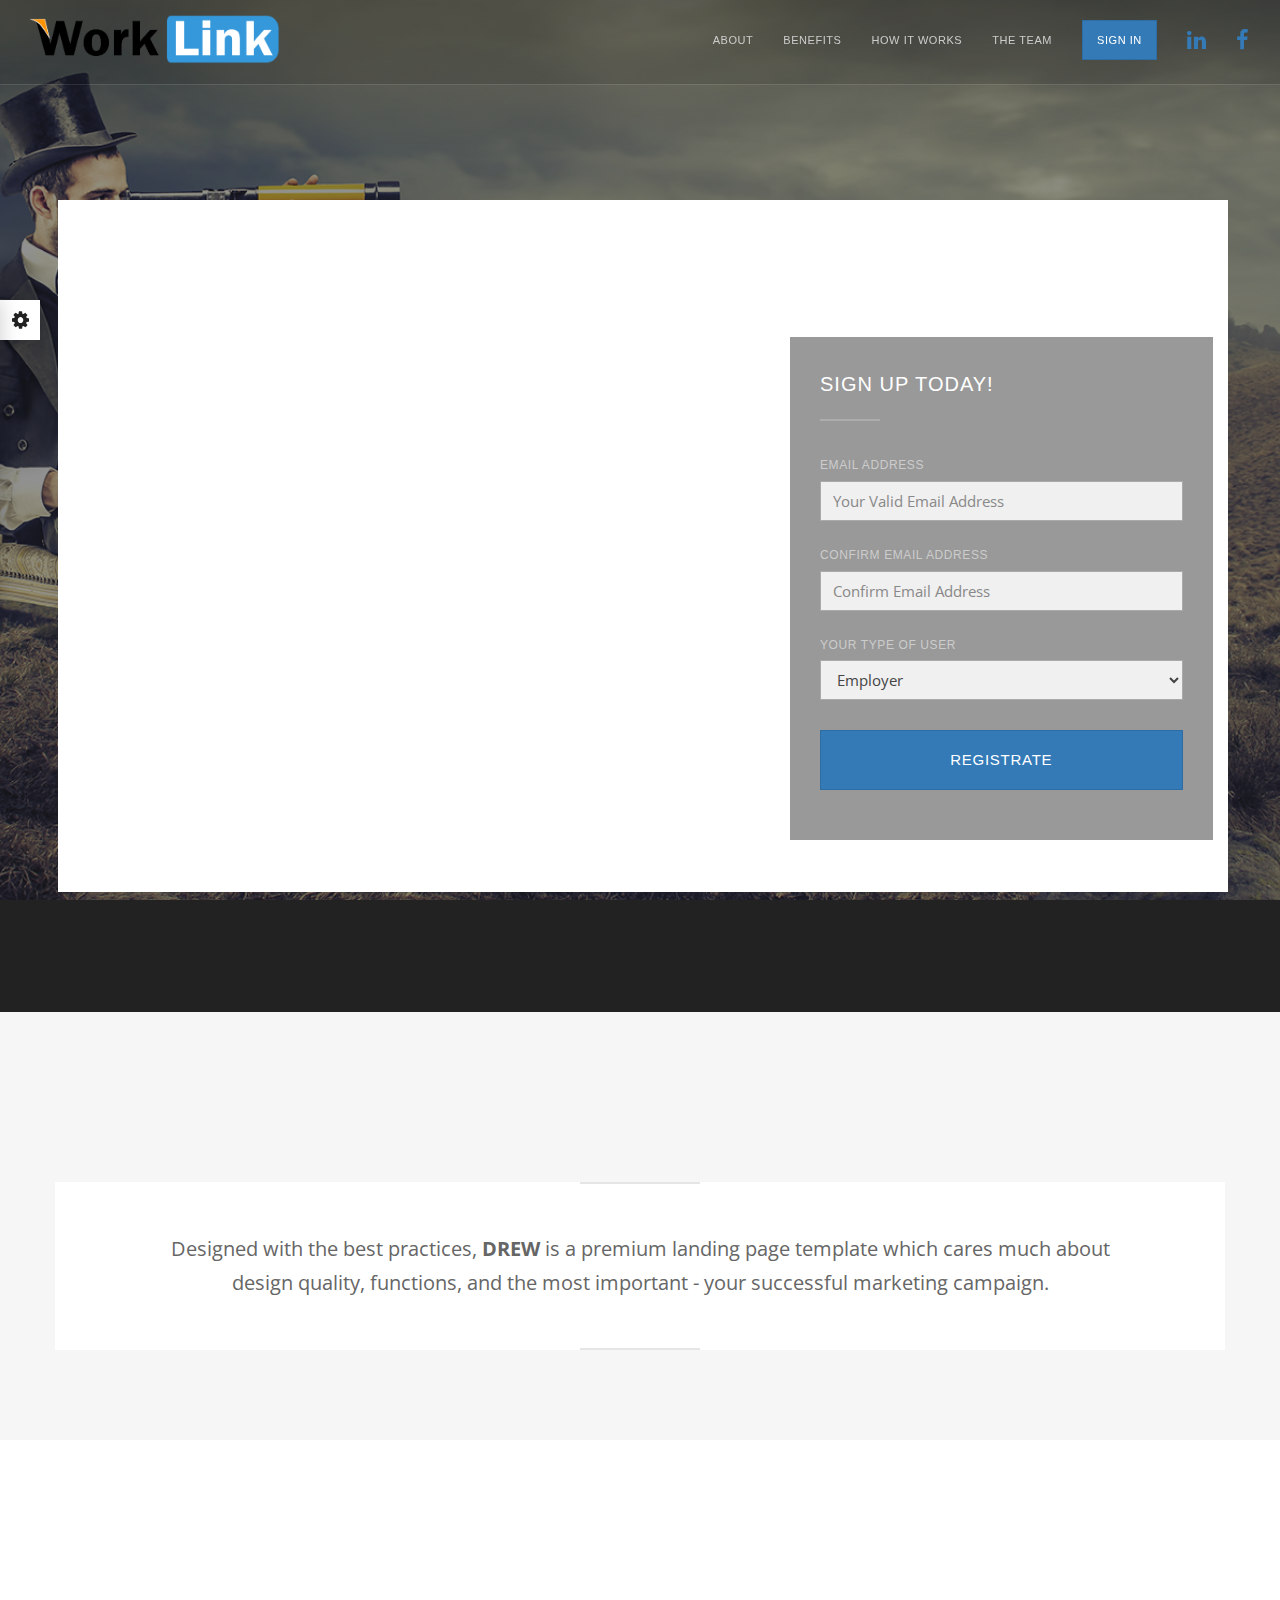
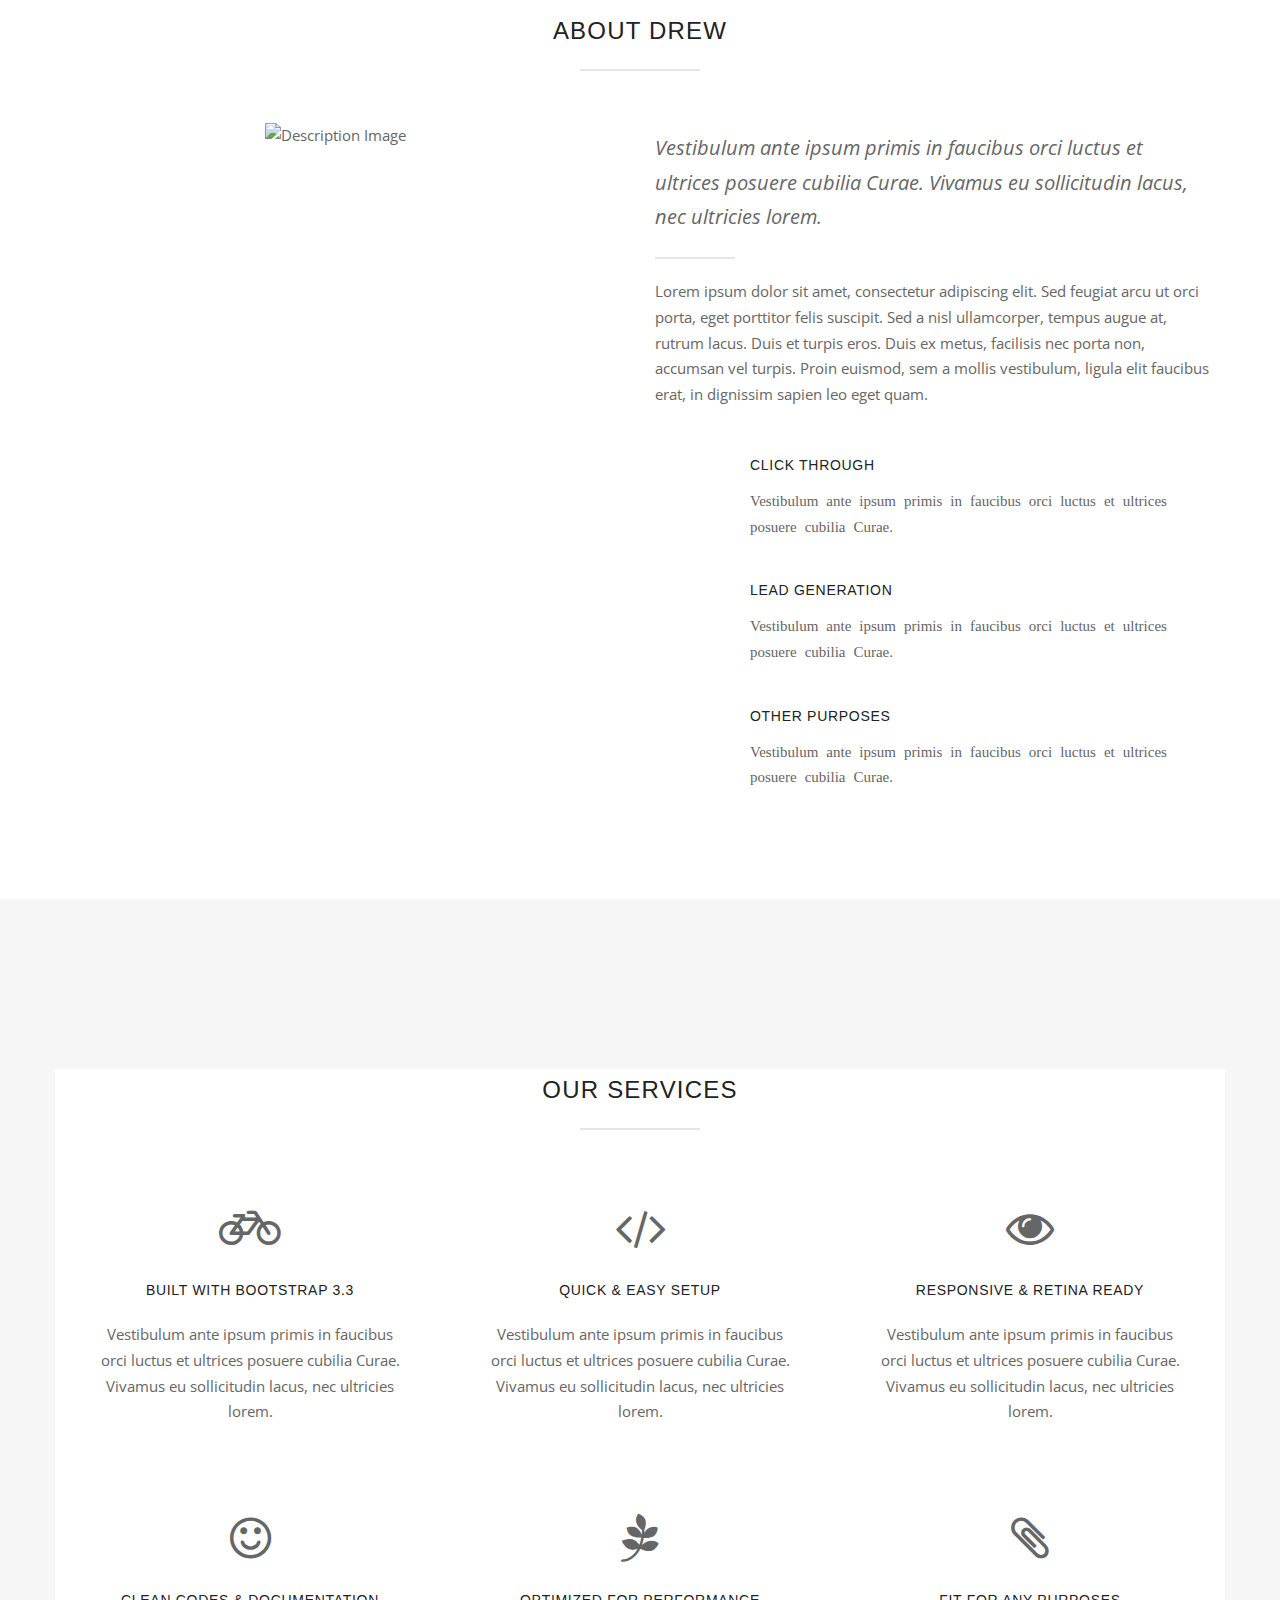
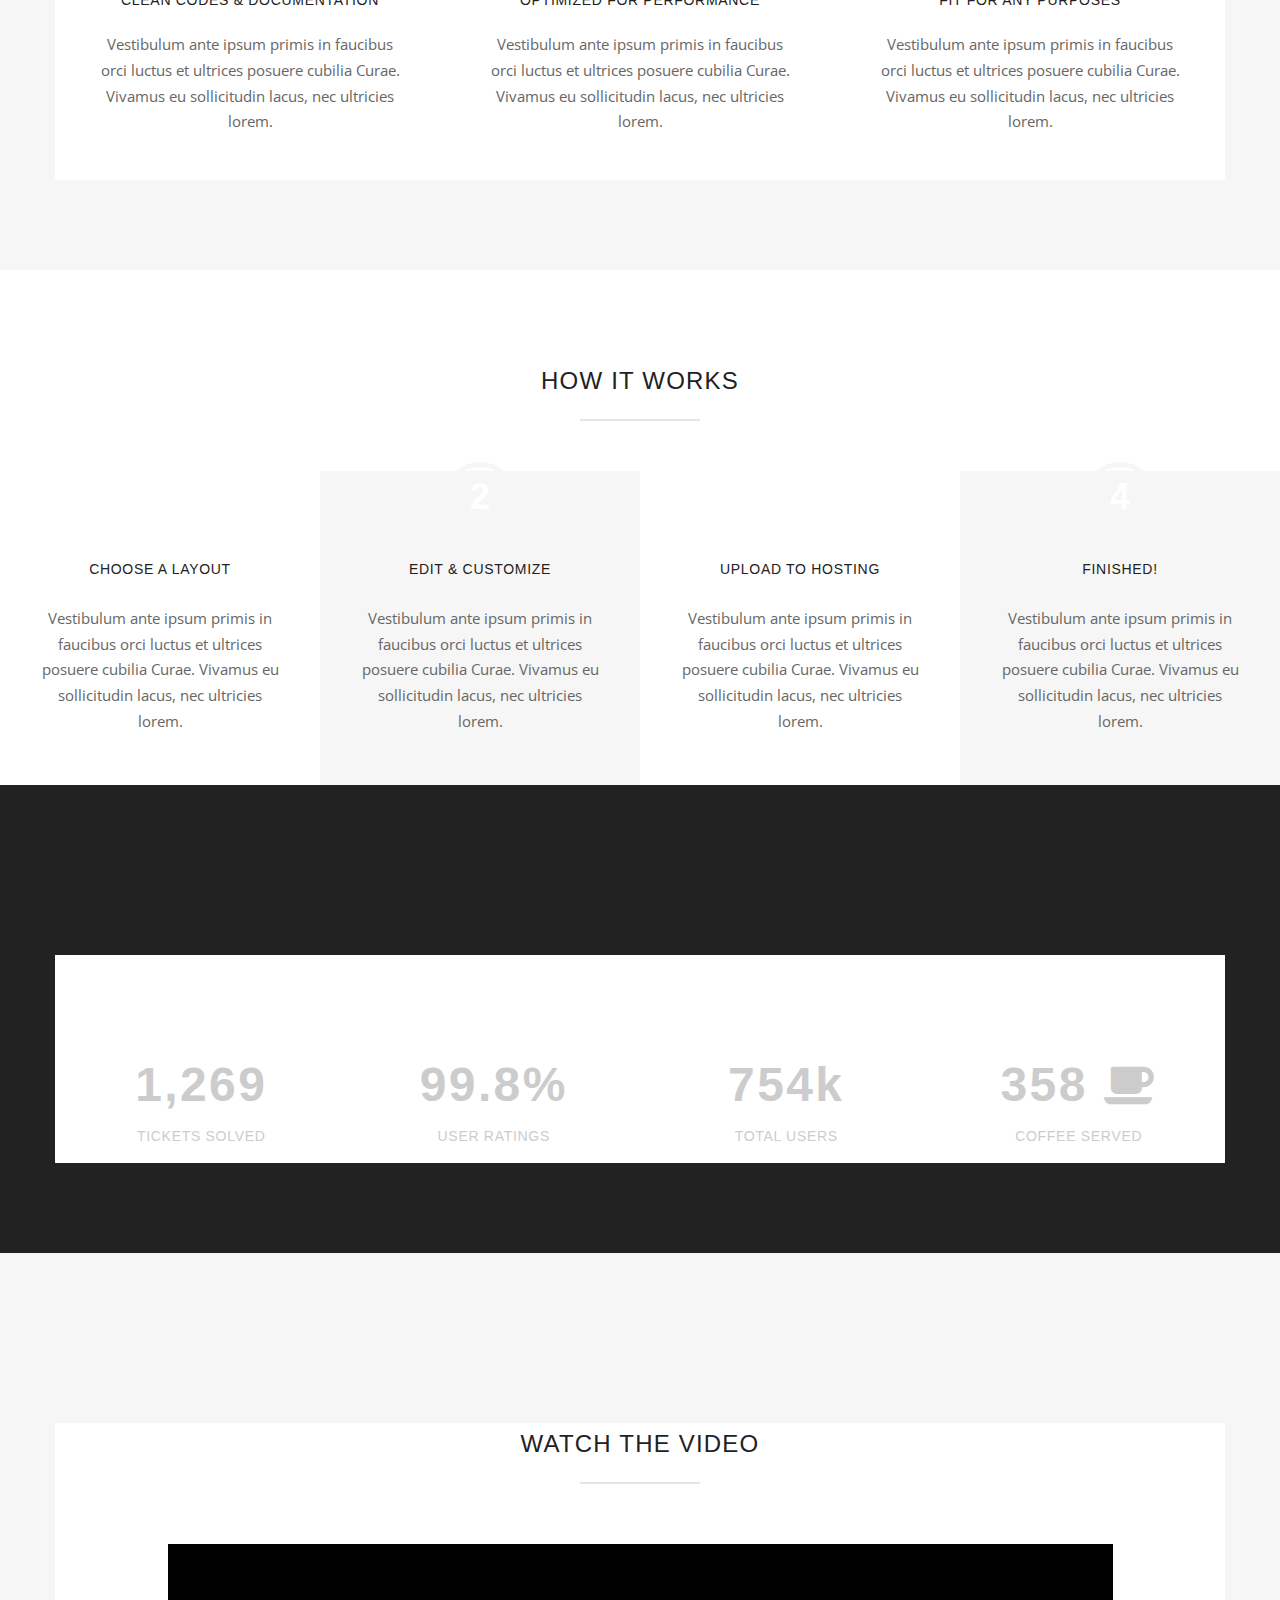
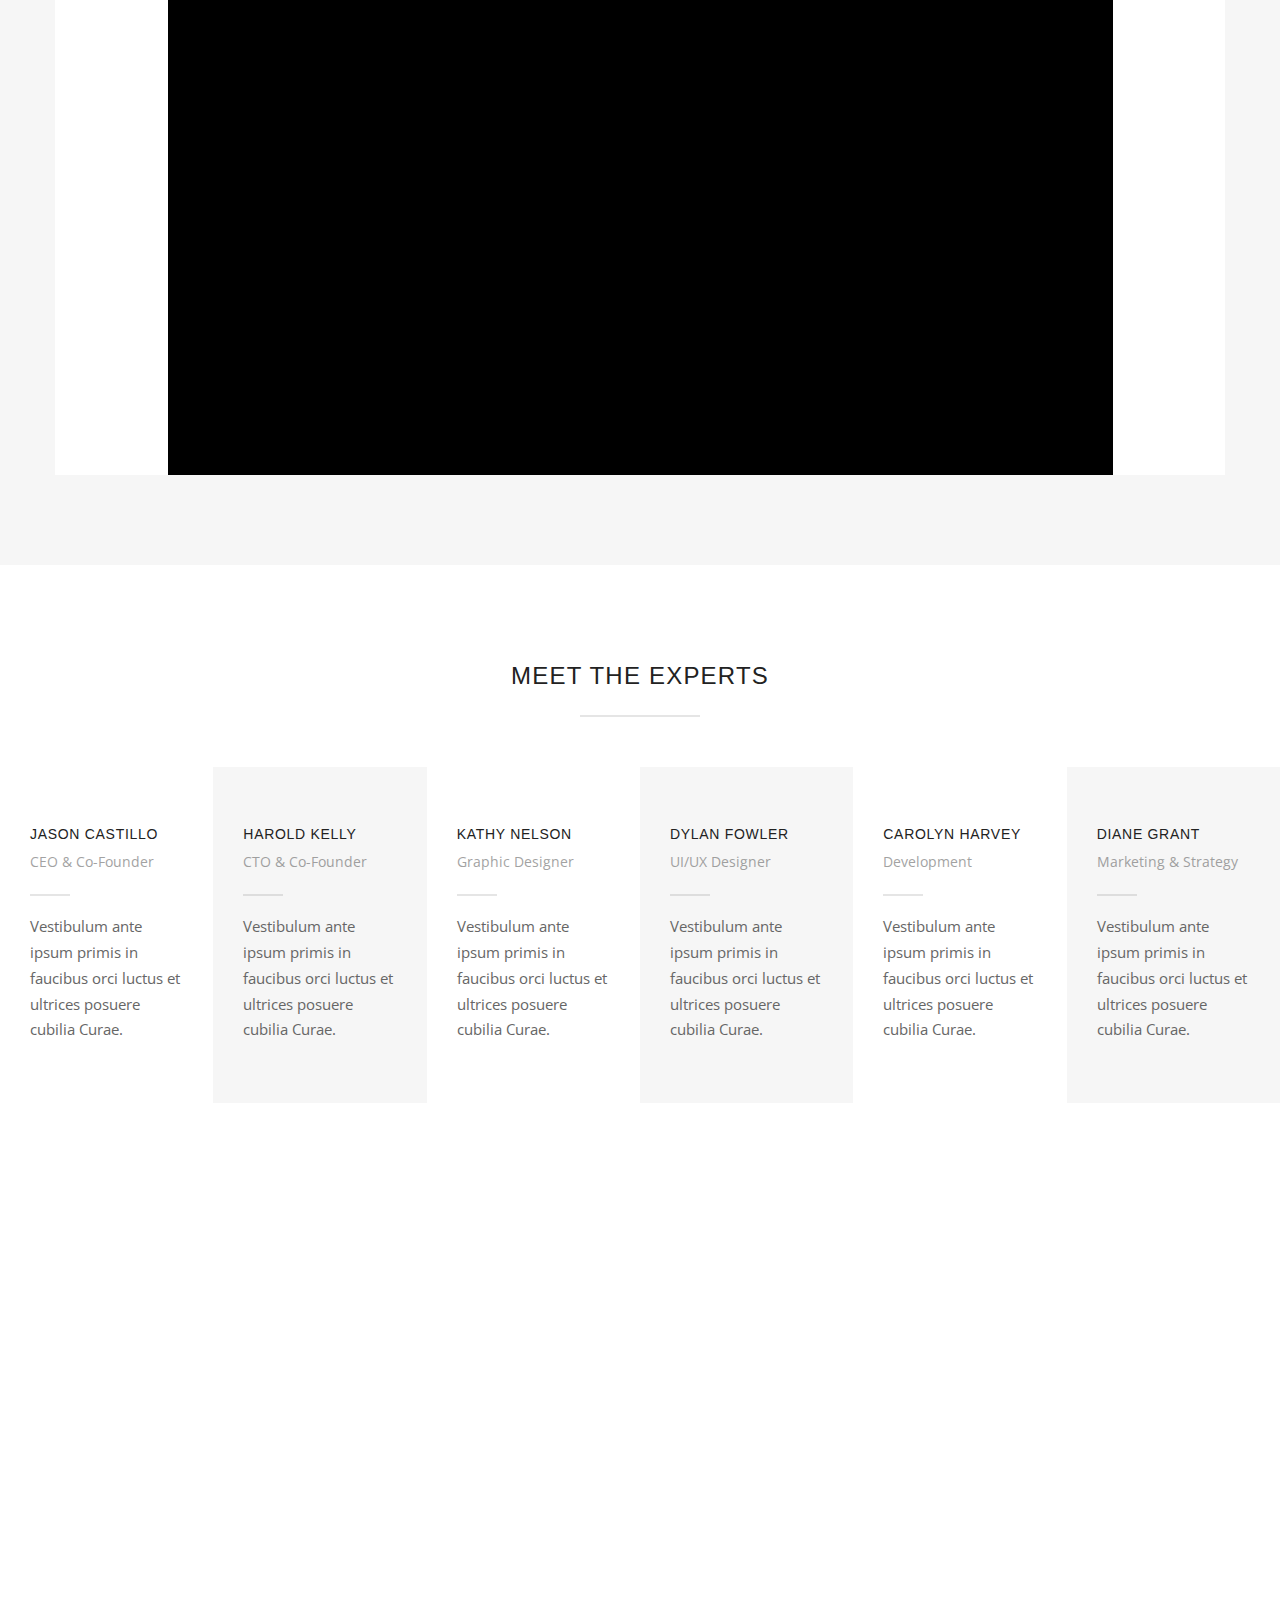
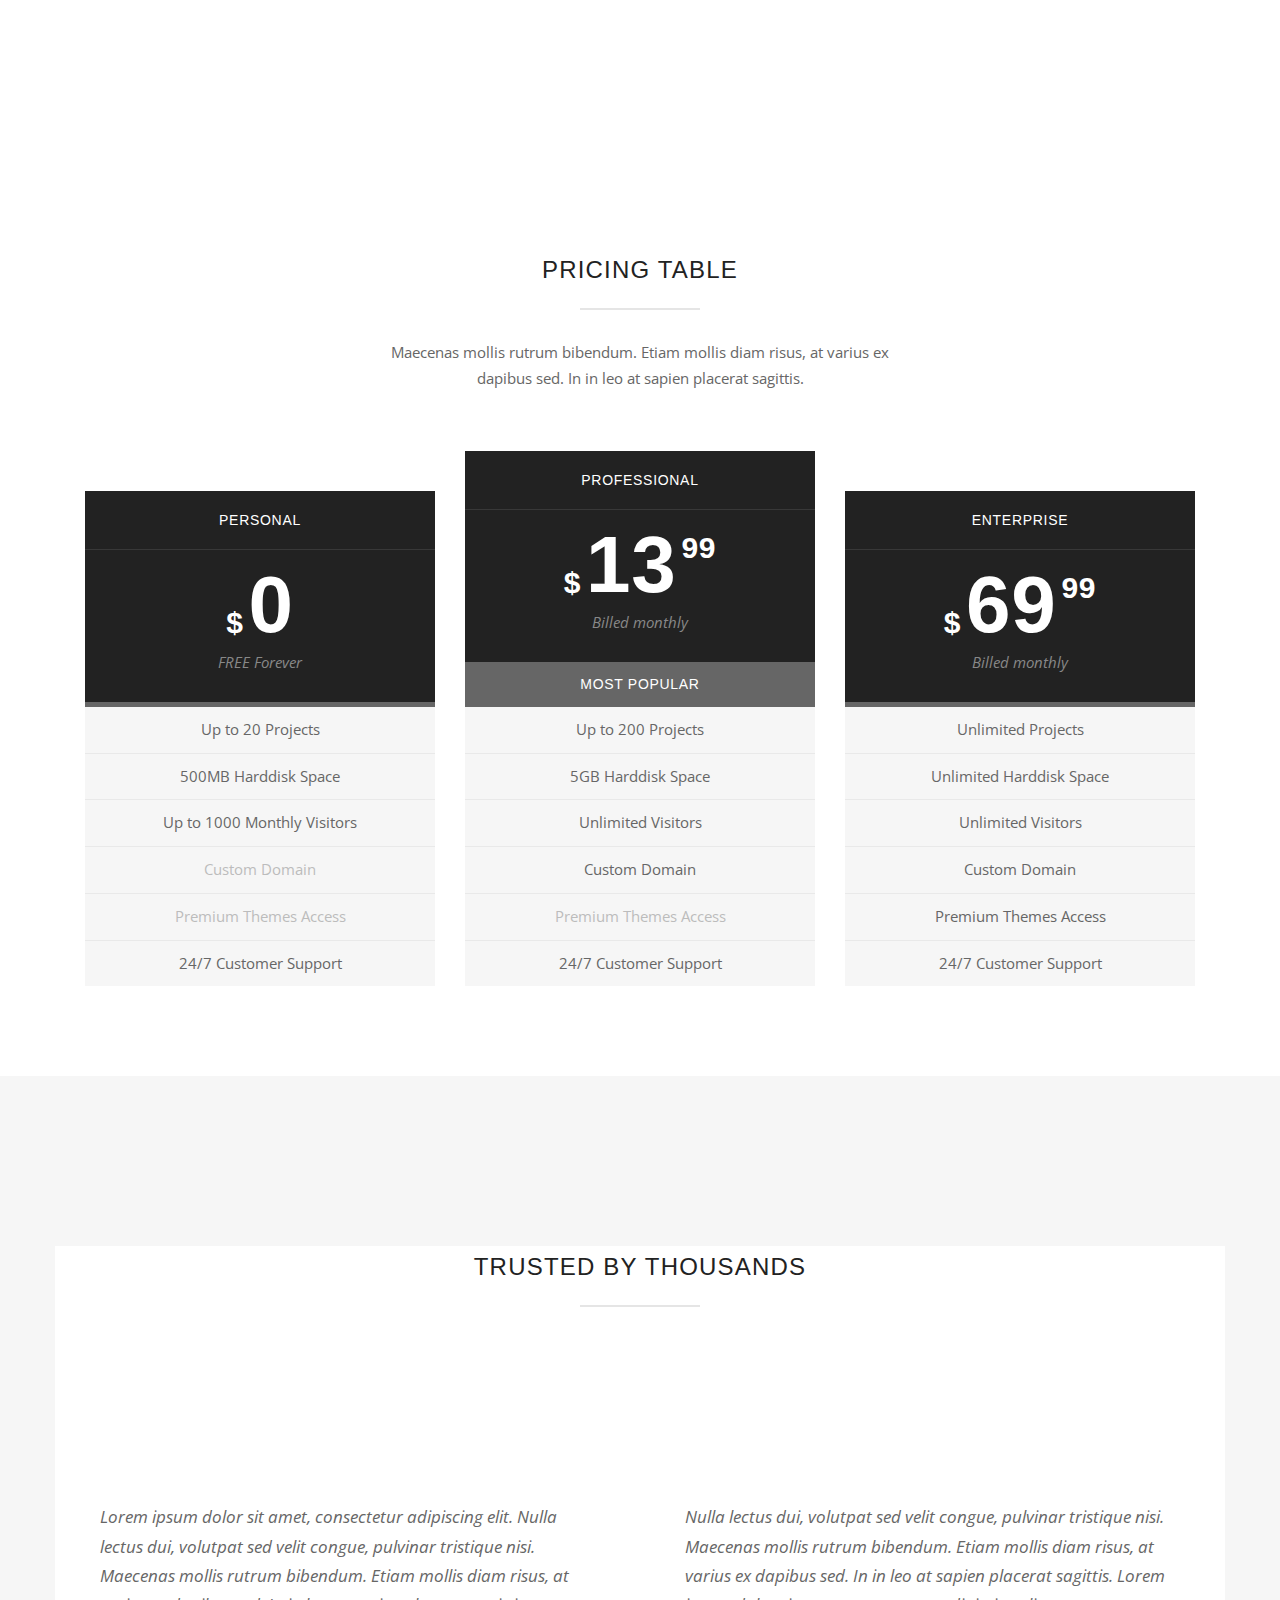
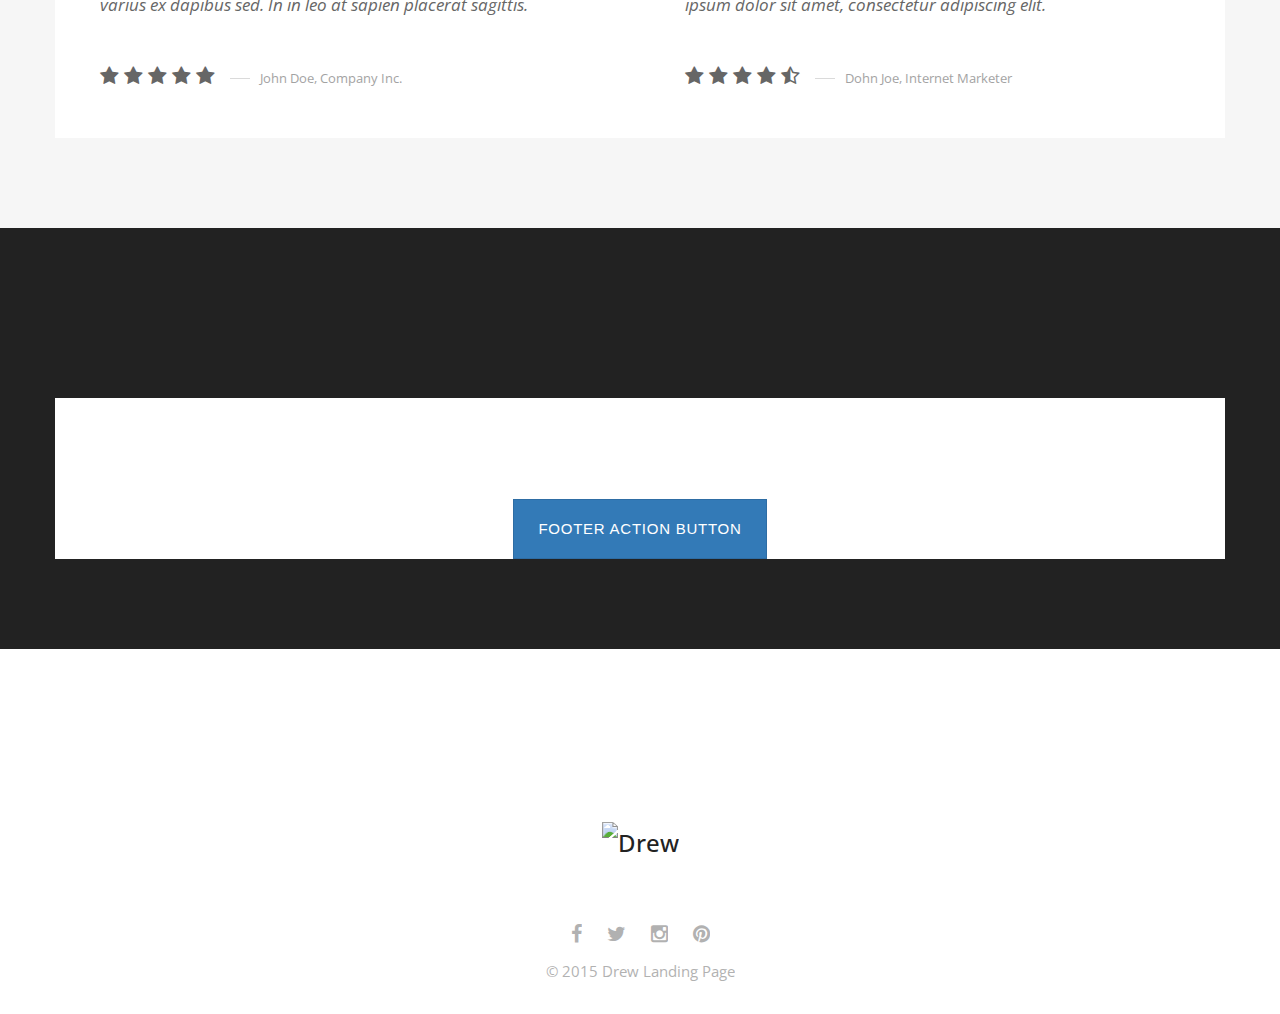
==== src/wl-indisstyle/wl-indisstyle/Landing.html @ b0743ab4 "worklink views" ====
﻿<!DOCTYPE html>
<html xmlns="http://www.w3.org/1999/xhtml">
<head>


   

    <link href="Content/bootstrap.css" rel="stylesheet" />
    <link href="Content/font-awesome.css" rel="stylesheet" />

    <link href="icons/font-worklink.css" rel="stylesheet" />
    <link href="dash.css" rel="stylesheet" />
    <link href="landing-css.css" rel="stylesheet" /><title></title>
</head>
<body class="enable-animations enable-preloader done-preloader" style="display: block;">

    <div id="document" class="document">

        <!-- HEADER
        ================================= -->
        <header id="header" class="header-section section section-dark navbar navbar-fixed-top">

            <div class="container-fluid">

                <div class="navbar-header navbar-left">

                    <!-- RESPONSIVE MENU BUTTON -->
                    <button type="button" class="navbar-toggle" data-toggle="collapse" data-target="#navigation">
                        <span class="sr-only">Toggle navigation</span>
                        <span class="icon-bar"></span>
                        <span class="icon-bar"></span>
                        <span class="icon-bar"></span>
                    </button>
                 
                    <!-- HEADER LOGO -->
                    <a class="navbar-logo navbar-brand anchor-link" href="#hero">
                    

<img src="Image/logoworkforsideindis.png" alt="" />


                    </a>

                </div>

                <nav id="navigation" class="navigation navbar-collapse collapse navbar-right">

                    <!-- NAVIGATION LINKS -->
                    <ul id="header-nav" class="nav navbar-nav">

                        <li class="current"><a href="#hero" class="hidden">Top</a></li>

                        <li class=""><a href="#about">About</a></li>
                        <li class=""><a href="#benefits">Benefits</a></li>
                        <li class=""><a href="#how-it-works">How it Works</a></li>
                     
                        <li class=""><a href="#team">The Team</a></li>
                

                        <!-- HEADER ACTION BUTTON -->
                        <li class="header-action-button"><a href="#" class="btn btn-primary">Sign in</a></li>
                        <li><i class="main-blue fa fa-2x fa-linkedin"></i></li>

                        <li><i class="main-blue fa fa-2x fa-facebook"></i></li>
                    </ul>

                </nav>

            </div>

        </header>

        <!-- HERO
        ================================= -->
        <section id="hero" class="hero-section hero-layout-classic hero-layout-features-and-form section section-dark">

            <div class="section-background">

                <!-- IMAGE BACKGROUND -->
                <div class="section-background-image parallax-background" data-stellar-background-ratio="0.4" style="background-position: 50% 0px;"></div>

                <!-- VIDEO BACKGROUND -->
                <!-- <div class="section-background-video section-background-dot-overlay parallax" data-stellar-ratio="0.4">
                    <video preload="auto" autoplay loop muted poster="images/backgrounds/video-fallback-bg.jpg">
                        <source type="video/mp4" src="videos/video-bg.mp4">
                        <source type="video/ogg" src="videos/video-bg.ogv">
                        <source type="video/webm" src="videos/video-bg.webm">
                    </video>
                </div> -->

            </div>

            <div class="container">

                <div class="hero-content">
                    <br/>

                    <br /><br />
                    <!--<div class="hero-heading row fadeIn animated done-animation" data-animation="fadeIn">
                        <div class="col-md-10 col-md-offset-1">

                            <img style="height:100px;opacity:0.8" src="Image/logoworkforsideindis.png" alt="" />      

                            <p class="hero-tagline">A robust Landing Page Template which solves all your landing page needs</p>

                        </div>
                    </div>-->

                    <div class="hero-features row">

                        <div class="hero-features-left col-md-7">

                            <!--<p class="lead">Lorem ipsum dolor sit amet, consectetur adipiscing elit. Sed feugiat arcu ut orci porta, eget porttitor felis suscipit. Sed a nisl ullamcorper, tempus augue at, rutrum lacus.</p>
                            <ul class="icon-list">
                                <li>
                                    <span class="icon-list-icon fa fa-hand-o-up bounceIn animated done-animation" data-animation="bounceIn"></span>
                                    <h4 class="icon-list-title">Click Through</h4>
                                    <p>Sed a nisl ullamcorper, tempus augue at, rutrum lacus. Duis et turpis eros. Duis ex metus, facilisis nec porta non, accumsan vel turpis.</p>
                                </li>
                                <li>
                                    <span class="icon-list-icon fa fa-heart-o bounceIn animated done-animation" data-animation="bounceIn"></span>
                                    <h4 class="icon-list-title">Lead Generation</h4>
                                    <p>Sed a nisl ullamcorper, tempus augue at, rutrum lacus. Duis et turpis eros. Duis ex metus, facilisis nec porta non, accumsan vel turpis.</p>
                                </li>
                                <li>
                                    <span class="icon-list-icon fa fa-lightbulb-o bounceIn animated done-animation" data-animation="bounceIn"></span>
                                    <h4 class="icon-list-title">Other Purposes</h4>
                                    <p>Sed a nisl ullamcorper, tempus augue at, rutrum lacus. Duis et turpis eros. Duis ex metus, facilisis nec porta non, accumsan vel turpis.</p>
                                </li>
                            </ul>-->

                        </div>

                        <div class="hero-features-right col-md-5 fadeIn animated done-animation" data-animation="fadeIn">

                            <!-- FORM -->
                            <form action="" method="post" id="form" class="form" role="form">

                                <h4 class="form-heading">Sign up today!</h4>

                                <div class="form-validation alert"></div>

                                <div class="form-group">
                                    <label for="form-email">Email Address</label>
                                    <input type="email" name="email" id="form-email" class="form-control" placeholder="Your Valid Email Address" autocomplete="off">
                                </div>

                                <div class="form-group">
                                    <label for="form-email">Confirm Email Address</label>
                                    <input type="email" name="email" id="form-email" class="form-control" placeholder="Confirm Email Address" autocomplete="off">
                                </div>

                                <div class="form-group">
                                    <label for="form-location">Your type of user</label>
                                    <select name="location" id="form-location" class="form-control" placeholder="Your type of user" autocomplete="off">
                                        <option value="Alabama">Employer</option>
                                        <option value="Alaska">Candidate</option>
                                     
                                    </select>
                                </div>

                                <div class="form-group form-group-submit">
                                    <button class="btn btn-primary btn-lg btn-block" data-loading-text="Action Button">Registrate</button>
                                </div>
                            </form>

                        </div>

                    </div>
                    <br /><br />
                </div>

            </div>

        </section>

        <!-- HEADLINE
        ================================= -->
        <section id="headline" class="headline-section section-gray section">

            <div class="container">

                <h2 class="section-heading text-center hidden">Tagline</h2>

                <div class="row">
                    <div class="col-md-10 col-md-offset-1">

                        <p class="headline-text">
                            Designed with the best practices, <strong>DREW</strong> is a premium landing page template which cares much about design quality, functions, and the most important - your successful marketing campaign.
                        </p>

                    </div>
                </div>

            </div>

        </section>

        <!-- DESCRIPTION
        ================================= -->
        <section id="about" class="about-section section">

            <div class="container">

                <h2 class="section-heading text-center">About Drew</h2>

                <div class="about-row row">

                    <!-- DESCRIPTION IMAGE -->
                    <div class="about-image col-md-6 fadeIn animated done-animation" data-animation="fadeIn">
                        <img src="images/contents/about.jpg" alt="Description Image">
                    </div>

                    <!-- DESCRIPTION TEXT -->
                    <div class="about-text col-md-6">
                        <p class="lead">Vestibulum ante ipsum primis in faucibus orci luctus et ultrices posuere cubilia Curae. Vivamus eu sollicitudin lacus, nec ultricies lorem.</p>
                        <p>Lorem ipsum dolor sit amet, consectetur adipiscing elit. Sed feugiat arcu ut orci porta, eget porttitor felis suscipit. Sed a nisl ullamcorper, tempus augue at, rutrum lacus. Duis et turpis eros. Duis ex metus, facilisis nec porta non, accumsan vel turpis. Proin euismod, sem a mollis vestibulum, ligula elit faucibus erat, in dignissim sapien leo eget quam.</p>
                        <ul class="icon-list">
                            <li>
                                <span class="icon-list-icon fa fa-hand-o-up bounceIn animated done-animation" data-animation="bounceIn"></span>
                                <h4 class="icon-list-title">Click Through</h4>
                                <p>Vestibulum ante ipsum primis in faucibus orci luctus et ultrices posuere cubilia Curae.</p>
                            </li>
                            <li>
                                <span class="icon-list-icon fa fa-heart-o bounceIn animated done-animation" data-animation="bounceIn"></span>
                                <h4 class="icon-list-title">Lead Generation</h4>
                                <p>Vestibulum ante ipsum primis in faucibus orci luctus et ultrices posuere cubilia Curae.</p>
                            </li>
                            <li>
                                <span class="icon-list-icon fa fa-lightbulb-o bounceIn animated done-animation" data-animation="bounceIn"></span>
                                <h4 class="icon-list-title">Other Purposes</h4>
                                <p>Vestibulum ante ipsum primis in faucibus orci luctus et ultrices posuere cubilia Curae.</p>
                            </li>
                        </ul>
                    </div>

                </div>

            </div>

        </section>

        <!-- BENEFITS
        ================================= -->
        <section id="benefits" class="benefits-section section-gray section">

            <div class="container">

                <h2 class="section-heading text-center">Our Services</h2>

                <div class="benefits-row row">

                    <!-- BENEFIT 1 -->
                    <div class="col-md-4 col-sm-6">
                        <div class="benefit">
                            <span class="benefit-icon fa fa-bicycle bounceIn animated done-animation" data-animation="bounceIn"></span>
                            <h4 class="benefit-title">Built with Bootstrap 3.3</h4>
                            <p class="benefit-description">Vestibulum ante ipsum primis in faucibus orci luctus et ultrices posuere cubilia Curae. Vivamus eu sollicitudin lacus, nec ultricies lorem.</p>
                        </div>
                    </div>

                    <!-- BENEFIT 2 -->
                    <div class="col-md-4 col-sm-6">
                        <div class="benefit">
                            <span class="benefit-icon fa fa-code bounceIn animated done-animation" data-animation="bounceIn"></span>
                            <h4 class="benefit-title">Quick &amp; Easy Setup</h4>
                            <p class="benefit-description">Vestibulum ante ipsum primis in faucibus orci luctus et ultrices posuere cubilia Curae. Vivamus eu sollicitudin lacus, nec ultricies lorem.</p>
                        </div>
                    </div>

                    <div class="hidden-md hidden-lg clear"></div>

                    <!-- BENEFIT 3 -->
                    <div class="col-md-4 col-sm-6">
                        <div class="benefit">
                            <span class="benefit-icon fa fa-eye bounceIn animated done-animation" data-animation="bounceIn"></span>
                            <h4 class="benefit-title">Responsive &amp; Retina Ready</h4>
                            <p class="benefit-description">Vestibulum ante ipsum primis in faucibus orci luctus et ultrices posuere cubilia Curae. Vivamus eu sollicitudin lacus, nec ultricies lorem.</p>
                        </div>
                    </div>

                    <div class="hidden-sm clear"></div>

                    <!-- BENEFIT 4 -->
                    <div class="col-md-4 col-sm-6">
                        <div class="benefit">
                            <span class="benefit-icon fa fa-smile-o bounceIn animated done-animation" data-animation="bounceIn"></span>
                            <h4 class="benefit-title">Clean Codes &amp; Documentation</h4>
                            <p class="benefit-description">Vestibulum ante ipsum primis in faucibus orci luctus et ultrices posuere cubilia Curae. Vivamus eu sollicitudin lacus, nec ultricies lorem.</p>
                        </div>
                    </div>

                    <div class="hidden-md hidden-lg clear"></div>

                    <!-- BENEFIT 5 -->
                    <div class="col-md-4 col-sm-6">
                        <div class="benefit">
                            <span class="benefit-icon fa fa-pagelines bounceIn animated done-animation" data-animation="bounceIn"></span>
                            <h4 class="benefit-title">Optimized for Performance</h4>
                            <p class="benefit-description">Vestibulum ante ipsum primis in faucibus orci luctus et ultrices posuere cubilia Curae. Vivamus eu sollicitudin lacus, nec ultricies lorem.</p>
                        </div>
                    </div>

                    <!-- BENEFIT 6 -->
                    <div class="col-md-4 col-sm-6">
                        <div class="benefit">
                            <span class="benefit-icon fa fa-paperclip bounceIn animated done-animation" data-animation="bounceIn"></span>
                            <h4 class="benefit-title">Fit for Any Purposes</h4>
                            <p class="benefit-description">Vestibulum ante ipsum primis in faucibus orci luctus et ultrices posuere cubilia Curae. Vivamus eu sollicitudin lacus, nec ultricies lorem.</p>
                        </div>
                    </div>

                </div>

            </div>

        </section>

        <!-- HOW IT WORKS
        ================================= -->
        <section id="how-it-works" class="how-it-works-section section">

            <div class="container-fluid">

                <h2 class="section-heading text-center">How it Works</h2>

                <div class="hiw-row row">

                    <!-- HOW IT WORKS - ITEM 1 -->
                    <div class="col-md-3 col-sm-6 fadeIn animated done-animation" data-animation="fadeIn">
                        <div class="hiw-item">
                            <img class="hiw-item-picture" src="images/contents/hiw-item-1.jpg" alt="">
                            <div class="hiw-item-text">
                                <span class="hiw-item-icon">1</span>
                                <h4 class="hiw-item-title">Choose a Layout</h4>
                                <p class="hiw-item-description">Vestibulum ante ipsum primis in faucibus orci luctus et ultrices posuere cubilia Curae. Vivamus eu sollicitudin lacus, nec ultricies lorem.</p>
                            </div>
                        </div>
                    </div>

                    <!-- HOW IT WORKS - ITEM 2 -->
                    <div class="col-md-3 col-sm-6 fadeIn animated done-animation" data-animation="fadeIn">
                        <div class="hiw-item even">
                            <img class="hiw-item-picture" src="images/contents/hiw-item-2.jpg" alt="">
                            <div class="hiw-item-text">
                                <span class="hiw-item-icon">2</span>
                                <h4 class="hiw-item-title">Edit &amp; Customize</h4>
                                <p class="hiw-item-description">Vestibulum ante ipsum primis in faucibus orci luctus et ultrices posuere cubilia Curae. Vivamus eu sollicitudin lacus, nec ultricies lorem.</p>
                            </div>
                        </div>
                    </div>

                    <div class="hidden-md hidden-lg clear"></div>

                    <!-- HOW IT WORKS - ITEM 3 -->
                    <div class="col-md-3 col-sm-6 fadeIn animated done-animation" data-animation="fadeIn">
                        <div class="hiw-item">
                            <img class="hiw-item-picture" src="images/contents/hiw-item-3.jpg" alt="">
                            <div class="hiw-item-text">
                                <span class="hiw-item-icon">3</span>
                                <h4 class="hiw-item-title">Upload to Hosting</h4>
                                <p class="hiw-item-description">Vestibulum ante ipsum primis in faucibus orci luctus et ultrices posuere cubilia Curae. Vivamus eu sollicitudin lacus, nec ultricies lorem.</p>
                            </div>
                        </div>
                    </div>

                    <!-- HOW IT WORKS - ITEM 4 -->
                    <div class="col-md-3 col-sm-6 fadeIn animated done-animation" data-animation="fadeIn">
                        <div class="hiw-item even">
                            <img class="hiw-item-picture" src="images/contents/hiw-item-4.jpg" alt="">
                            <div class="hiw-item-text">
                                <span class="hiw-item-icon">4</span>
                                <h4 class="hiw-item-title">Finished!</h4>
                                <p class="hiw-item-description">Vestibulum ante ipsum primis in faucibus orci luctus et ultrices posuere cubilia Curae. Vivamus eu sollicitudin lacus, nec ultricies lorem.</p>
                            </div>
                        </div>
                    </div>

                </div>

            </div>

        </section>

        <!-- NUMBERS
        ================================= -->
        <section id="numbers" class="numbers-section section-dark section">

            <div class="section-background">

                <!-- IMAGE BACKGROUND -->
                <div class="section-background-image parallax-background" data-stellar-background-ratio="0.4" style="background-position: 50% 1594px;"></div>

            </div>

            <div class="container">

                <h2 class="section-heading text-center">Drew in Numbers</h2>

                <div class="numbers-row row">

                    <!-- NUMBERS - ITEM 1 -->
                    <div class="col-md-3 col-sm-6">
                        <div class="numbers-item">
                            <div class="numbers-item-counter"><span class="counter-up">1,269</span></div>
                            <div class="numbers-item-caption">Tickets solved</div>
                        </div>
                    </div>

                    <!-- NUMBERS - ITEM 2 -->
                    <div class="col-md-3 col-sm-6">
                        <div class="numbers-item">
                            <div class="numbers-item-counter"><span class="counter-up">99.8</span>%</div>
                            <div class="numbers-item-caption">User Ratings</div>
                        </div>
                    </div>

                    <!-- NUMBERS - ITEM 3 -->
                    <div class="col-md-3 col-sm-6">
                        <div class="numbers-item">
                            <div class="numbers-item-counter"><span class="counter-up">754</span>k</div>
                            <div class="numbers-item-caption">Total Users</div>
                        </div>
                    </div>

                    <!-- NUMBERS - ITEM 4 -->
                    <div class="col-md-3 col-sm-6">
                        <div class="numbers-item">
                            <div class="numbers-item-counter"><span class="counter-up">358</span> <span class="fa fa-coffee"></span></div>
                            <div class="numbers-item-caption">Coffee Served</div>
                        </div>
                    </div>

                </div>

            </div>

        </section>

        <!-- VIDEO SECTION
        ================================= -->
        <section id="video" class="video-section section-gray section">

            <div class="container">

                <h2 class="section-heading text-center">Watch the Video</h2>

                <div class="row">
                    <div class="col-md-10 col-md-offset-1">

                        <div class="video-embed">

                            <!-- VIDEO EMBED FROM VIMEO -->
                            <iframe class="video-async" data-source="vimeo" data-video="115134273" data-color="f3ae73" allowfullscreen="" src="//player.vimeo.com/video/115134273?color=f3ae73"></iframe>

                            <!-- VIDEO EMBED FROM YOUTUBE -->
                            <!-- <iframe class="video-async" data-source="youtube" data-video="7UAy8E3e9f8" allowfullscreen></iframe> -->

                        </div>

                    </div>
                </div>

            </div>
        </section>

        <!-- TEAM
        ================================= -->
        <section id="team" class="team-section section">

            <div class="container-fluid">

                <h2 class="section-heading text-center">Meet The Experts</h2>

                <div class="team-row row">

                    <!-- TEAM MEMBER 1 -->
                    <div class="col-lg-2 col-md-4 col-sm-6 fadeIn animated done-animation" data-animation="fadeIn">
                        <div class="team-member">
                            <img class="team-member-picture" src="images/contents/team-member-1.jpg" alt="">
                            <div class="team-member-text">
                                <h4 class="team-member-name">Jason Castillo</h4>
                                <div class="team-member-position">CEO &amp; Co-Founder</div>
                                <p class="team-member-description">Vestibulum ante ipsum primis in faucibus orci luctus et ultrices posuere cubilia Curae.</p>
                            </div>
                        </div>
                    </div>

                    <!-- TEAM MEMBER 2 -->
                    <div class="col-lg-2 col-md-4 col-sm-6 fadeIn animated done-animation" data-animation="fadeIn">
                        <div class="team-member even">
                            <img class="team-member-picture" src="images/contents/team-member-2.jpg" alt="">
                            <div class="team-member-text">
                                <h4 class="team-member-name">Harold Kelly</h4>
                                <div class="team-member-position">CTO &amp; Co-Founder</div>
                                <p class="team-member-description">Vestibulum ante ipsum primis in faucibus orci luctus et ultrices posuere cubilia Curae.</p>
                            </div>
                        </div>
                    </div>

                    <div class="hidden-md hidden-lg clear"></div>

                    <!-- TEAM MEMBER 3 -->
                    <div class="col-lg-2 col-md-4 col-sm-6 fadeIn animated done-animation" data-animation="fadeIn">
                        <div class="team-member">
                            <img class="team-member-picture" src="images/contents/team-member-3.jpg" alt="">
                            <div class="team-member-text">
                                <h4 class="team-member-name">Kathy Nelson</h4>
                                <div class="team-member-position">Graphic Designer</div>
                                <p class="team-member-description">Vestibulum ante ipsum primis in faucibus orci luctus et ultrices posuere cubilia Curae.</p>
                            </div>
                        </div>
                    </div>

                    <div class="hidden-sm hidden-lg clear"></div>

                    <!-- TEAM MEMBER 4 -->
                    <div class="col-lg-2 col-md-4 col-sm-6 fadeIn animated done-animation" data-animation="fadeIn">
                        <div class="team-member even">
                            <img class="team-member-picture" src="images/contents/team-member-4.jpg" alt="">
                            <div class="team-member-text">
                                <h4 class="team-member-name">Dylan Fowler</h4>
                                <div class="team-member-position">UI/UX Designer</div>
                                <p class="team-member-description">Vestibulum ante ipsum primis in faucibus orci luctus et ultrices posuere cubilia Curae.</p>
                            </div>
                        </div>
                    </div>

                    <div class="hidden-md hidden-lg clear"></div>

                    <!-- TEAM MEMBER 5 -->
                    <div class="col-lg-2 col-md-4 col-sm-6 fadeIn animated done-animation" data-animation="fadeIn">
                        <div class="team-member">
                            <img class="team-member-picture" src="images/contents/team-member-5.jpg" alt="">
                            <div class="team-member-text">
                                <h4 class="team-member-name">Carolyn Harvey</h4>
                                <div class="team-member-position">Development</div>
                                <p class="team-member-description">Vestibulum ante ipsum primis in faucibus orci luctus et ultrices posuere cubilia Curae.</p>
                            </div>
                        </div>
                    </div>

                    <!-- TEAM MEMBER 6 -->
                    <div class="col-lg-2 col-md-4 col-sm-6 fadeIn animated done-animation" data-animation="fadeIn">
                        <div class="team-member even">
                            <img class="team-member-picture" src="images/contents/team-member-6.jpg" alt="">
                            <div class="team-member-text">
                                <h4 class="team-member-name">Diane Grant</h4>
                                <div class="team-member-position">Marketing &amp; Strategy</div>
                                <p class="team-member-description">Vestibulum ante ipsum primis in faucibus orci luctus et ultrices posuere cubilia Curae.</p>
                            </div>
                        </div>
                    </div>

                </div>

            </div>

        </section>

        <!-- TWO COLS DESCRIPTION SECTION
        ================================= -->
        <section id="two-cols-description" class="two-cols-description-section section-accent section">

            <div class="container-fluid">

                <div class="two-cols-description-row row">

                    <!-- TWO COLS DESCRIPTION IMAGE -->
                    <div class="two-cols-description-image col-md-6 col-md-push-6 fadeInRight animated done-animation" data-animation="fadeInRight"></div>

                    <!-- TWO COLS DESCRIPTION TEXT -->
                    <div class="two-cols-description-text col-md-6 col-md-pull-6 fadeInLeft animated done-animation" data-animation="fadeInLeft">

                        <div class="two-cols-description-text-inner">

                            <h2 class="section-heading text-left">Two Columns Section</h2>

                            <p>You can put image / video embed in the column to the right. If you like, you can also swap the columns, which means this text column will be on the right hand side, while the image column is on the left. While on this column, you may want to put some description paragraphs or a nice list like below:</p>

                            <ul class="nice-list">
                                <li>Lorem ipsum dolor sit amet, consectetur adipiscing elit.</li>
                                <li>Sed feugiat arcu ut orci porta, eget porttitor felis suscipit.</li>
                                <li>Sed a nisl ullamcorper, tempus augue at, rutrum lacus. Duis et turpis eros.</li>
                            </ul>

                        </div>

                    </div>

                </div>

            </div>

        </section>

        <!-- PRICING SECTION
        ================================= -->
        <section id="pricing" class="pricing-section section">

            <div class="container">

                <h2 class="section-heading text-center">Pricing Table</h2>

                <div class="row text-center">
                    <div class="col-md-6 col-md-offset-3 col-sm-8 col-sm-offset-2">
                        <p>Maecenas mollis rutrum bibendum. Etiam mollis diam risus, at varius ex dapibus sed. In in leo at sapien placerat sagittis.</p>
                    </div>
                </div>

                <!-- PRICING TABLE -->
                <div class="pricing-table row">

                    <!-- PRICING PACKAGE 1 -->
                    <div class="col-md-4 col-md-offset-0 col-sm-6 col-sm-offset-3 fadeInUp animated done-animation" data-animation="fadeInUp">
                        <div class="pricing-package">
                            <div class="pricing-package-header">
                                <h4 class="price-title">Personal</h4>
                                <div class="price">
                                    <span class="price-currency">$</span>
                                    <span class="price-number">0</span>
                                    <span class="price-decimal"></span>
                                </div>
                                <div class="price-description">FREE Forever</div>
                            </div>
                            <ul class="pricing-package-items">
                                <li>Up to 20 Projects</li>
                                <li>500MB Harddisk Space</li>
                                <li>Up to 1000 Monthly Visitors</li>
                                <li><del>Custom Domain</del></li>
                                <li><del>Premium Themes Access</del></li>
                                <li>24/7 Customer Support</li>
                            </ul>
                        </div>
                    </div>

                    <!-- PRICING PACKAGE 2 -->
                    <div class="col-md-4 col-md-offset-0 col-sm-6 col-sm-offset-3 fadeInUp animated done-animation" data-animation="fadeInUp">
                        <div class="pricing-package pricing-package-featured">
                            <div class="pricing-package-header">
                                <h4 class="price-title">Professional</h4>
                                <div class="price">
                                    <span class="price-currency">$</span>
                                    <span class="price-number">13</span>
                                    <span class="price-decimal">99</span>
                                </div>
                                <div class="price-description">Billed monthly</div>
                                <div class="price-featured">Most Popular</div>
                            </div>
                            <ul class="pricing-package-items">
                                <li>Up to 200 Projects</li>
                                <li>5GB Harddisk Space</li>
                                <li>Unlimited Visitors</li>
                                <li>Custom Domain</li>
                                <li><del>Premium Themes Access</del></li>
                                <li>24/7 Customer Support</li>
                            </ul>
                        </div>
                    </div>

                    <!-- PRICING PACKAGE 3 -->
                    <div class="col-md-4 col-md-offset-0 col-sm-6 col-sm-offset-3 fadeInUp animated done-animation" data-animation="fadeInUp">
                        <div class="pricing-package">
                            <div class="pricing-package-header">
                                <h4 class="price-title">Enterprise</h4>
                                <div class="price">
                                    <span class="price-currency">$</span>
                                    <span class="price-number">69</span>
                                    <span class="price-decimal">99</span>
                                </div>
                                <div class="price-description">Billed monthly</div>
                            </div>
                            <ul class="pricing-package-items">
                                <li>Unlimited Projects</li>
                                <li>Unlimited Harddisk Space</li>
                                <li>Unlimited Visitors</li>
                                <li>Custom Domain</li>
                                <li>Premium Themes Access</li>
                                <li>24/7 Customer Support</li>
                            </ul>
                        </div>
                    </div>

                </div>

            </div>

        </section>

        <!-- TESTIMONIALS
        ================================= -->
        <section id="testimonial" class="testimonial-section section-gray section">

            <div class="section-background">

                <!-- IMAGE BACKGROUND -->
                <div class="section-background-image parallax-background" data-stellar-background-ratio="0.4" style="background-position: 50% 3042.625px;"></div>

            </div>

            <div class="container">

                <h2 class="section-heading text-center">Trusted by Thousands</h2>

                <div class="sponsors-row bounceIn animated done-animation" data-animation="bounceIn">
                    <img src="images/contents/sponsor-1.png" alt="">
                    <img src="images/contents/sponsor-2.png" alt="">
                    <img src="images/contents/sponsor-3.png" alt="">
                    <img src="images/contents/sponsor-4.png" alt="">
                </div>

                <div class="testimonial-row row">

                    <!-- TESTIMONIAL ITEM 1 -->
                    <div class="col-sm-6">
                        <div class="testimonial">
                            <blockquote class="testimonial-quote">
                                <p>Lorem ipsum dolor sit amet, consectetur adipiscing elit. Nulla lectus dui, volutpat sed velit congue, pulvinar tristique nisi. Maecenas mollis rutrum bibendum. Etiam mollis diam risus, at varius ex dapibus sed. In in leo at sapien placerat sagittis.</p>
                            </blockquote>
                            <span class="testimonial-ratings">
                                <span class="fa fa-star"></span>
                                <span class="fa fa-star"></span>
                                <span class="fa fa-star"></span>
                                <span class="fa fa-star"></span>
                                <span class="fa fa-star"></span>
                            </span>
                            <cite class="testimonial-cite">John Doe, Company Inc.</cite>
                        </div>
                    </div>

                    <!-- TESTIMONIAL ITEM 2 -->
                    <div class="col-sm-6">
                        <div class="testimonial">
                            <blockquote class="testimonial-quote">
                                <p>Nulla lectus dui, volutpat sed velit congue, pulvinar tristique nisi. Maecenas mollis rutrum bibendum. Etiam mollis diam risus, at varius ex dapibus sed. In in leo at sapien placerat sagittis. Lorem ipsum dolor sit amet, consectetur adipiscing elit.</p>
                            </blockquote>
                            <span class="testimonial-ratings">
                                <span class="fa fa-star"></span>
                                <span class="fa fa-star"></span>
                                <span class="fa fa-star"></span>
                                <span class="fa fa-star"></span>
                                <span class="fa fa-star-half-o"></span>
                            </span>
                            <cite class="testimonial-cite">Dohn Joe, Internet Marketer</cite>
                        </div>
                    </div>

                </div>

            </div>

        </section>

        <!-- CLOSING
        ================================= -->
        <section id="closing" class="closing-section section-dark section">

            <div class="section-background">

                <!-- IMAGE BACKGROUND -->
                <div class="section-background-image parallax-background" data-stellar-background-ratio="0.4" style="background-position: 50% 3327.025px;"></div>

            </div>

            <div class="container">

                <h3 class="closing-shout">Ready to start? Take the first step by clicking the button below</h3>

                <div class="closing-buttons tada animated done-animation" data-animation="tada"><a href="#hero" class="anchor-link btn btn-lg btn-primary">Footer Action Button</a></div>

            </div>

        </section>

        <!-- FOOTER
        ================================= -->
        <section id="footer" class="footer-section section">

            <div class="container">

                <h3 class="footer-logo">
                    <img src="images/logos/footer-logo.png" srcset="images/logos/footer-logo@2x.png 2x" alt="Drew">
                </h3>

                <div class="footer-socmed">
                    <a href="#" target="_blank"><span class="fa fa-facebook"></span></a>
                    <a href="#" target="_blank"><span class="fa fa-twitter"></span></a>
                    <a href="#" target="_blank"><span class="fa fa-instagram"></span></a>
                    <a href="#" target="_blank"><span class="fa fa-pinterest"></span></a>
                </div>

                <div class="footer-copyright">
                    © 2015 Drew Landing Page
                </div>

            </div>

        </section>

    </div>

    <!-- JAVASCRIPT
    ================================= -->
    <script async="" src="//www.google-analytics.com/analytics.js"></script>
    <script src="js/jquery-1.11.2.min.js"></script>
    <script src="js/picturefill.min.js"></script>
    <script src="js/jpreloader.min.js"></script>
    <script src="js/bootstrap.min.js"></script>
    <script src="js/smoothscroll.min.js"></script>
    <script src="js/jquery.nav.min.js"></script>
    <script src="js/jquery.inview.min.js"></script>
    <script src="js/jquery.counterup.min.js"></script>
    <script src="js/jquery.stellar.min.js"></script>
    <script src="js/script.js"></script>

    <!-- DEMO SWITCHER
    ================================= -->
    <script src="switcher.js"></script>

    <!-- GOOGLE ANALYTICS
    ================================= -->
    <script>
  (function(i,s,o,g,r,a,m){i['GoogleAnalyticsObject']=r;i[r]=i[r]||function(){
  (i[r].q=i[r].q||[]).push(arguments)},i[r].l=1*new Date();a=s.createElement(o),
  m=s.getElementsByTagName(o)[0];a.async=1;a.src=g;m.parentNode.insertBefore(a,m)
  })(window,document,'script','//www.google-analytics.com/analytics.js','ga');

  ga('create', 'UA-30698565-8', 'auto');
  ga('send', 'pageview');

    </script>



    <section id="demo-switcher" class="">
        <style type="text/css">
            #demo-switcher {
                position: fixed;
                top: 50%;
                left: 0;
                margin-top: -150px;
                margin-left: -240px;
                -webkit-transition: all ease 0.25s;
                transition: all ease 0.25s;
                z-index: 1;
            }

                #demo-switcher.active {
                    margin-left: 0;
                }

            .demo-switcher-toggle {
                position: absolute;
                display: inline-block;
                left: 100%;
                line-height: 40px;
                width: 40px;
                background-color: #fff;
                text-align: center;
                font-size: 20px;
                color: #222 !important;
                -webkit-box-shadow: 0 0 20px rgba(0,0,0,0.2);
                box-shadow: 0 0 20px rgba(0,0,0,0.2);
            }

            .demo-switcher-panel {
                position: relative;
                width: 240px;
                height: 300px;
                padding: 20px;
                background-color: #fff;
                -webkit-box-shadow: 0 0 20px rgba(0,0,0,0.2);
                box-shadow: 0 0 20px rgba(0,0,0,0.2);
            }

                .demo-switcher-panel small {
                    opacity: 0.7;
                    font-size: 12px;
                    line-height: 18px;
                    display: block;
                }

                .demo-switcher-panel h5 {
                    font-size: 15px;
                    font-weight: bold;
                    margin: 15px 0 5px;
                }

                    .demo-switcher-panel h5:first-child {
                        margin-top: 0;
                    }

                .demo-switcher-panel p {
                    margin-bottom: 10px;
                }

            .demo-color {
                display: inline-block;
                float: left;
                margin-left: 5px;
                cursor: pointer;
            }

                .demo-color:first-child {
                    margin-left: 0;
                }

                .demo-color:hover {
                    opacity: 0.8;
                }

                .demo-color input {
                    display: none;
                }

                .demo-color span {
                    position: relative;
                    display: block;
                    width: 24px;
                    height: 24px;
                }

                .demo-color input:checked + span:after {
                    content: "\f00c";
                    position: absolute;
                    display: block;
                    top: 0;
                    left: 0;
                    width: 100%;
                    height: 100%;
                    font-family: "FontAwesome";
                    color: #fff;
                    line-height: 24px;
                    text-align: center;
                }
        </style><a href="#" id="demo-switcher-toggle" class="demo-switcher-toggle"><span class="fa fa-gear"></span></a><h1 class="hidden">Demo Switcher</h1><div class="demo-switcher-panel">
            <h5>Choose Layout Sample</h5>
            <p>
                <select id="demo-switcher-layout" name="demo_layout" class="form-control">
                    <option value="fullscreen-cta.html">Fullscreen CTA</option>
                    <option value="fullscreen-subscription-form.html">Fullscreen Subscription Form</option>
                    <option value="features-and-form.html">Features + Form</option>
                    <option value="video-and-form.html">Video + Form</option>
                    <option value="video-and-features-cta.html">Video + Features + CTA</option>
                    <option value="video-bg.html">Video Background (Example)</option>
                </select>
            </p>
            <p><small>You can easily customize the layout or even create your own.</small></p>
            <h5>Change Color Scheme</h5>
            <p class="clearfix">
                <label class="demo-color"><input type="radio" name="demo_color" value="css/colors/pink.css"><span style="background-color: #f08caa;"></span></label>
                <label class="demo-color"><input type="radio" name="demo_color" value="css/colors/red.css"><span style="background-color: #da645a;"></span></label>
                <label class="demo-color"><input type="radio" name="demo_color" value="css/colors/orange.css" checked=""><span style="background-color: #f3ae73;"></span></label>
                <label class="demo-color"><input type="radio" name="demo_color" value="css/colors/yellow.css"><span style="background-color: #d7c369;"></span></label>
                <label class="demo-color"><input type="radio" name="demo_color" value="css/colors/green.css"><span style="background-color: #afc873;"></span></label>
                <label class="demo-color"><input type="radio" name="demo_color" value="css/colors/turquoise.css"><span style="background-color: #73cdc8;"></span></label>
                <label class="demo-color"><input type="radio" name="demo_color" value="css/colors/blue.css"><span style="background-color: #50a0dc;"></span></label>
            </p>
            <p><small>You can easily create your own color set in only 2 minutes (instructed in the documentation).</small></p>
        </div>
    </section><div style="clear: both;"></div><div style="clear: both;"></div>
</body>





</html>
---- src/wl-indisstyle/wl-indisstyle/icons/font-worklink.css ----
﻿@font-face {
	font-family: 'icomoon';
	src:url('fonts/icomoon.eot?pnjjrq');
	src:url('fonts/icomoon.eot?#iefixpnjjrq') format('embedded-opentype'),
		url('fonts/icomoon.woff?pnjjrq') format('woff'),
		url('fonts/icomoon.ttf?pnjjrq') format('truetype'),
		url('fonts/icomoon.svg?pnjjrq#icomoon') format('svg');
	font-weight: normal;
	font-style: normal;
}

[class^="icon-"], [class*=" icon-"] {
	font-family: 'icomoon';
	speak: none;
	font-style: normal;
	font-weight: normal;
	font-variant: normal;
	text-transform: none;
	

	/* Better Font Rendering =========== */
	-webkit-font-smoothing: antialiased;
	-moz-osx-font-smoothing: grayscale;
}

.navigation a:hover {

    text-decoration: none;
}



.icon-product3:before {
	content: "\e600";
}

.icon-product-o:before {
	content: "\e606";
}

.icon-product:before {
	content: "\e601";
}

.icon-fa-order:before {
	content: "\e602";
}

.icon-order-o:before {
	content: "\e603";
}

.icon-shoppingchart-o:before {
	content: "\e604";
}

.icon-intervju:before {
	content: "\e605";
}

.icon-audit:before {
	content: "\e60d";
}

.icon-candidatsearch:before {
	content: "\e607";
}

.icon-candidates:before {
	content: "\e608";
}

.icon-communications:before {
	content: "\e609";
}

.icon-fa-contacts:before {
	content: "\e60a";
}

.icon-fa-employer:before {
	content: "\e60b";
}

.icon-employer2:before {
	content: "\e60c";
}

.icon-fa-feedback:before {
	content: "\e60e";
}

.icon-history:before {
	content: "\e60f";
}

.icon-inbox:before {
	content: "\e614";
}

.icon-incident:before {
	content: "\e610";
}

.icon-intervju-o:before {
	content: "\e611";
}

.icon-jobads:before {
	content: "\e612";
}

.icon-order:before {
	content: "\e613";
}

.icon-fa-overview:before {
	content: "\e615";
}

.icon-fa-box:before {
	content: "\e616";
}

.icon-fa-profile:before {
	content: "\e61b";
}

.icon-fa-roles:before {
	content: "\e617";
}

.icon-roles_tykk:before {
	content: "\e618";
}

.icon-fa-basket:before {
	content: "\e619";
}

.icon-feedback:before {
	content: "\e61a";
}

.icon-contacts2:before {
	content: "\e622";
}

.icon-employer22:before {
	content: "\e61c";
}

.icon-audit2:before {
	content: "\e61d";
}

.icon-candidates2:before {
	content: "\e61e";
}

.icon-communications2:before {
	content: "\e61f";
}

.icon-hiistory2:before {
	content: "\e620";
}

.icon-inbox2:before {
	content: "\e621";
}

.icon-incident2:before {
	content: "\e629";
}

.icon-jobads2:before {
	content: "\e623";
}

.icon-order2:before {
	content: "\e624";
}

.icon-overview2:before {
	content: "\e625";
}

.icon-product32:before {
	content: "\e626";
}

.icon-profile2:before {
	content: "\e627";
}

.icon-roles_tykk2:before {
	content: "\e628";
}

.icon-shoppingchart3:before {
	content: "\e62b";
}

.icon-search:before {
	content: "\e62a";
}
---- src/wl-indisstyle/wl-indisstyle/dash.css ----
﻿@import url(http://fonts.googleapis.com/css?family=Open+Sans:400,600,700,800);
/*!
 * Start Bootstrap - Simple Sidebar HTML Template (http://startbootstrap.com)
 * Code licensed under the Apache License v2.0.
 * For details, see http://www.apache.org/licenses/LICENSE-2.0.
 */
body {
  background-color: #d9e0e7;
}
.li-wrap3 {
  border: 0;
  border-bottom: 2px solid black;
  cursor: pointer;
  height: 52px;
  line-height: 50px;
  margin-top: 0;
  padding: 0;
  background-clip: padding-box;
  transition: background .1s ease;
  padding-left: 10px;
  color: #9ea0a1;
}
.sidebar-nav3 {
  width: 100%;
  padding: 10px;
}
#sidebar-wrapper3 {
  z-index: 1000;
  position: fixed;
  left: 320px;
  width: 300px;
  height: 100%;
  margin-left: -250px;
  overflow-y: auto;
  background: #14191E;
  -webkit-transition: all 0.5s ease;
  -moz-transition: all 0.5s ease;
  -o-transition: all 0.5s ease;
  transition: all 0.5s ease;
}
#wrapper3 {
  padding-left: 0;
  -webkit-transition: all 0.5s ease;
  -moz-transition: all 0.5s ease;
  -o-transition: all 0.5s ease;
  transition: all 0.5s ease;
}
#sidebar-wrapper2 {
  z-index: 1000;
  position: fixed;
  right: 1px;
  height: 100%;
  margin-left: -250px;
  overflow-y: auto;
  background: #1a2229;
  -webkit-transition: all 0.5s ease;
  -moz-transition: all 0.5s ease;
  -o-transition: all 0.5s ease;
  transition: all 0.5s ease;
}
#wrapper2 {
  padding-left: 0;
  -webkit-transition: all 0.5s ease;
  -moz-transition: all 0.5s ease;
  -o-transition: all 0.5s ease;
  transition: all 0.5s ease;
}
#wrapper2.toggled {
  padding-right: 300px;
}
#wrapper2.toggled #sidebar-wrapper {
  width: 75px;
}
#page-content-wrapper2 {
  position: absolute;
}
#wrapper2.toggled #page-content-wrapper2 {
  position: absolute;
  margin-right: -75px;
}
/* Sidebar Styles */
.sidebar-nav {
  position: absolute;
  top: 0;
  margin: 0;
  padding: 0;
  list-style: none;
}
.sidebar-nav li {
  text-indent: 15px;
  line-height: 40px;
}
.sidebar-nav li a {
  display: block;
  text-decoration: none;
  color: #b3b1a3;
}
.sidebar-nav li a:hover {
  text-decoration: none;
  color: #fff;
  background: rgba(255, 255, 255, 0.2);
}
.sidebar-nav li a:active,
.sidebar-nav li a:focus {
  text-decoration: none;
}
.sidebar-nav > .sidebar-brand {
  height: 65px;
  font-size: 18px;
  line-height: 60px;
}
.sidebar-nav > .sidebar-brand a {
  color: #b3b1a3;
}
.sidebar-nav > .sidebar-brand a:hover {
  color: #fff;
  background: none;
}
@media (min-width: 768px) {
  #wrapper2 {
    padding-left: 250px;
  }
  #wrapper2.toggled {
    padding-left: 0;
  }
  #sidebar-wrapper2 {
    width: 250px;
  }
  #wrapper2.toggled #sidebar-wrapper2 {
    width: 0;
  }
  #page-content-wrapper2 {
    position: relative;
  }
  #wrapper.toggled #page-content-wrapper2 {
    position: relative;
    margin-right: 0;
  }
}
/* Toggle Styles */
#wrapper {
  padding-left: 0;
  -webkit-transition: all 0.5s ease;
  -moz-transition: all 0.5s ease;
  -o-transition: all 0.5s ease;
  transition: all 0.5s ease;
}
#wrapper.toggled {
  padding-left: 750px;
}
#sidebar-wrapper {
  z-index: 1000;
  position: fixed;
  left: 250px;
  width: 0;
  height: 100%;
  margin-left: -250px;
  overflow-y: auto;
  background: #1a2229;
  -webkit-transition: all 0.5s ease;
  -moz-transition: all 0.5s ease;
  -o-transition: all 0.5s ease;
  transition: all 0.5s ease;
}
#wrapper.toggled #sidebar-wrapper {
  width: 75px;
}
#page-content-wrapper {
  position: absolute;
  margin-left: 75px;
  margin-right: 250px;
}
#wrapper.toggled #page-content-wrapper {
  position: absolute;
  margin-right: -75px;
}
/* Sidebar Styles */
.sidebar-nav {
  position: absolute;
  top: 0;
  margin: 0;
  padding: 0;
  list-style: none;
}
.sidebar-nav li {
  text-indent: 15px;
  line-height: 40px;
}
.sidebar-nav li a {
  display: block;
  text-decoration: none;
  color: #999999;
}
.sidebar-nav li a:hover {
  text-decoration: none;
  color: #fff;
  background: rgba(255, 255, 255, 0.2);
}
.sidebar-nav li a:active,
.sidebar-nav li a:focus {
  text-decoration: none;
}
.sidebar-nav > .sidebar-brand {
  height: 65px;
  font-size: 18px;
  line-height: 60px;
}
.sidebar-nav > .sidebar-brand a {
  color: #b3b1a3;
}
.sidebar-nav > .sidebar-brand a:hover {
  color: #fff;
  background: none;
}
@media (min-width: 768px) {
  #wrapper {
    padding-left: 75px;
  }
  #wrapper.toggled {
    padding-left: 0;
  }
  #sidebar-wrapper {
    width: 75px;
  }
  #wrapper.toggled #sidebar-wrapper {
    width: 0;
  }
  #page-content-wrapper {
    position: relative;
  }
  #wrapper.toggled #page-content-wrapper {
    position: relative;
    margin-right: 0;
  }
}
.user-details {
  position: relative;
  padding: 0;
}
.user-details .user-image {
  width: 100%;
  text-align: center;
}
.img-dash {
  width: 54px;
}
.user-info-block .user-heading {
  width: 100%;
  text-align: center;
  margin: 10px 0 0;
}
.user-info-block .navigation {
  float: left;
  width: 100%;
  margin: 0;
  padding: 0;
  list-style: none;
  border-bottom: 4px solid #1a2229;
  background-color: #0086b7;
}
.navigation li {
  float: left;
  margin: 0;
  padding: 0;
}
.navigation li a {
  padding: 5px 15px;
  float: left;
}
.navigation li.active a {
  color: #fff;
}
.user-info-block .user-body {
  float: left;
  padding: 5%;
  width: 90%;
}
.user-body .tab-content > div {
  float: left;
  width: 100%;
}
.user-body .tab-content h4 {
  width: 100%;
  margin: 10px 0;
  color: #fff;
}
@font-face {
  font-family: 'overview';
  src: url('icons/overview.svg') format('svg');
}
.user-dash-icon {
  color: #fff;
  font-size: 30px;
  padding: 7px 0 7px 0;
}
.tab-header {
  background-color: #2b353c;
  width: 100% !important;
}
.gray {
  color: #a8acb1;
}
.sidebar .nav > li > a {
  padding: 8px 20px;
  line-height: 20px;
  color: #a8acb1;
}
.sidebar .nav > li > a .badge {
  margin-top: 1px;
  padding: 3px 8px;
  background: #121418 !important;
  font-weight: 300;
  font-size: 10px;
}
.pull-right {
  float: right!important;
}
li {
  list-style: none;
}
.badge {
  margin-top: 1px;
  padding: 3px 8px;
  background: #121418 !important;
  font-weight: 300;
  font-size: 10px;
  margin-right: 20px;
}
.wl-menu {
  color: #a8acb7;
  font-size: 50px;
  line-height: 1.5;
}
.edit-div {
  margin-left: 10px;
}
.hide {
  display: none;
}
.banner {
  min-height: 200px;
  background-color: #2b353c;
  color: #a8acb7;
}
.navbar {
  border: none;
  border-radius: 0;
}
.user-img {
  width: 35px;
}
.navigation-user {
  float: right;
  width: 100%;
  margin: 0;
  padding: 0;
  list-style: none;
}
.navigation-user li {
  float: left;
  margin: 0;
  padding: 0;
}
.navigation-user li a {
  padding: 5px 5px;
}
.btn-spotify {
  padding: 1px 16px;
  font-size: 18px;
  line-height: 1.33;
  border-radius: 6px;
}
.btn-outline {
  color: rgba(255, 255, 255, 0.9);
  background-color: transparent;
  border-color: rgba(255, 255, 255, 0.9);
}
.btn-round {
  padding: 1px 10px;
}
.form-control {
  border: 1px solid #ccd0d4;
  -webkit-box-shadow: none;
  box-shadow: none;
  font-size: 12px;
  border-radius: 3px;
  -webkit-border-radius: 3px;
  -moz-border-radius: 3px;
}
.form-control.input-white {
  background: #fff;
  border-color: #ffffff;
}
.form-control.input-white:focus {
  box-shadow: none;
  -webkit-box-shadow: none;
}
.form-control[disabled],
.form-control[readonly],
fieldset[disabled] .form-control {
  background: #e5e9ed;
  opacity: .6;
  filter: alpha(opacity=60);
}
.form-control[disabled]:focus,
.form-control[readonly]:focus,
fieldset[disabled] .form-control:focus {
  box-shadow: none;
  -webkit-box-shadow: none;
  border: 1px solid #ccd0d4;
}
.form-control:focus {
  border-color: #9fa2a5;
  -webkit-box-shadow: none;
  box-shadow: none;
}
.form-horizontal.form-bordered .form-group {
  border-bottom: 1px solid #eee;
  margin: 0;
}
.form-horizontal.form-bordered .form-group:last-child {
  border-bottom: 0;
}
.form-horizontal.form-bordered .form-group > .control-label {
  padding: 22px 15px 15px;
}
.form-horizontal.form-bordered .form-group > div {
  padding: 15px;
  border-left: 1px solid #eeeeee;
}
.form-horizontal.form-bordered .form-group > .control-label {
  border-right: 1px solid #eee;
  margin-right: -1px;
}
.form-horizontal.form-bordered .has-feedback .form-control-feedback {
  top: 15px;
}
label {
  font-weight: 500;
}
.widget {
  padding: 60px;
  -webkit-box-shadow: none;
  -moz-box-shadow: none;
  box-shadow: none;
  margin: 0 0 30px 0;
  background-color: #fff;
}
/*******************************************
3ColorResume
Author: office@kamsolutions.pl
*******************************************/
/*******************************************
FONTS
*******************************************/
/*******************************************
SETTINGS
*******************************************/
@charset "utf-8";
@-webkit-viewport {
  width: device-width;
}
@-moz-viewport {
  width: device-width;
}
@-ms-viewport {
  width: device-width;
}
@-o-viewport {
  width: device-width;
}
@viewport {
  width: device-width;
}
/*******************************************
BODY
*******************************************/
body {
  font-family: 'Open Sans', Arial, Tahoma;
  font-weight: 400;
  font-size: 1em;
  color: #363636;
  background: #ededed;
}
/*******************************************
CONTAINER
*******************************************/
.container {
  margin-top: 80px;
  margin-bottom: 15px;
  background: #fff;
}
/*******************************************
PHOTO (AVATAR)
*******************************************/
#photo-header {
  margin-top: -75px;
}
#photo {
  width: 160px;
  height: 160px;
  border-radius: 50%;
  overflow: hidden;
  padding: 5px;
  background: #FAF9F9;
  display: inline-block;
}
#photo img {
  width: 150px;
  height: 150px;
  border-radius: 50%;
}
#text-header h1 {
  margin: 0;
  padding: 0;
  font-size: 2.4em;
  font-weight: 700;
  text-transform: uppercase;
  letter-spacing: -1px;
}
#text-header h1::first-line {
  font-size: 1.5em;
  letter-spacing: -4px;
  font-weight: 800;
  line-height: 1.5em;
}
#text-header h1 span {
  color: #337ab7;
}
#text-header h1 sup {
  opacity: 0.5;
}
#text-header:after {
  width: 100%;
  height: 3px;
  background: url(../img/line.png);
  margin-top: 15px;
  content: '';
  display: block;
}
/*******************************************
DEFAULT BOX
*******************************************/
.box {
  margin-bottom: 15px;
}
.box h2 {
  color: #337ab7;
  font-size: 1.8em;
  font-weight: 700;
  text-transform: uppercase;
}
.box h2:before {
  content: '//';
  margin-right: 5px;
}
.box p {
  font-size: 1.3em;
  line-height: 1.5em;
}
/*******************************************
EDUCATION
*******************************************/
#education {
  margin-top: 20px;
  position: relative;
  padding: 1em 0;
  list-style: none;
}
#education:before {
  width: 5px;
  height: 100%;
  position: absolute;
  left: 25px;
  top: 0;
  content: ' ';
  display: block;
  background: #337ab7;
  background: -moz-linear-gradient(top, #ffffff 0%, #337ab7 7%, #337ab7 89%, #ffffff 100%);
  background: -webkit-gradient(linear, left top, left bottom, color-stop(0%, #ffffff), color-stop(7%, #337ab7), color-stop(89%, #ec7263), color-stop(100%, #ffffff));
  background: -webkit-linear-gradient(top, #ffffff 0%, #337ab7 7%, #337ab7 89%, #ffffff 100%);
  background: -o-linear-gradient(top, #ffffff 0%, #337ab7 7%, #337ab7 89%, #ffffff 100%);
  background: -ms-linear-gradient(top, #ffffff 0%, #337ab7 7%, #337ab7 89%, #ffffff 100%);
  background: linear-gradient(to bottom, #ffffff 0%, #337ab7 7%, #337ab7 89%, #ffffff 100%);
  filter: progid:DXImageTransform.Microsoft.gradient(startColorstr='#ffffff', endColorstr='#ffffff', GradientType=0);
}
#education li {
  width: 100%;
  z-index: 2;
  position: relative;
  float: left;
}
#education .year {
  width: 10%;
  background: #fff;
  padding: 10px;
  font-size: 1.5em;
  font-weight: 700;
  display: inline-block;
}
#education .description {
  width: 80%;
  display: inline-block;
  background: #eee;
  margin-bottom: 10px;
  position: relative;
  padding: 10px 10px 0 10px;
  border-bottom: 1px solid #ddd;
}
#education .description:after {
  content: '';
  position: absolute;
  top: 15px;
  right: 0;
  left: -16px;
  height: 0;
  width: 0;
  border: solid transparent;
  border-right-color: #eee;
  border-width: 8px;
  pointer-events: none;
}
#education .description h3 {
  font-size: 1.6em;
  margin: 0;
  padding: 0;
  font-weight: 700;
}
#education .description p {
  font-size: 1.3em;
  margin-top: 5px;
  padding: 0;
}
/*******************************************
EXPERIENCES
*******************************************/
.job {
  margin-bottom: 15px;
}
.job .where {
  font-size: 1.4em;
  font-weight: bold;
}
.job .year {
  font-size: 1.3em;
  opacity: 0.7;
}
.job .profession {
  font-size: 1.6em;
  font-weight: bold;
}
.job .description {
  font-size: 1.2em;
  line-height: 1.5em;
}
/*******************************************
SKILLS
*******************************************/
.item-skills {
  height: 15px;
  background: #337ab7;
  color: #fff;
  padding: 0px 3px;
  margin-bottom: 5px;
  white-space: nowrap;
  overflow: hidden;
  text-overflow: ellipsis;
  font-size: 1.3em;
  font-weight: 600;
}
.skills-legend {
  margin-top: 20px;
  opacity: 0.8;
}
.skills-legend:before {
  width: 100%;
  height: 3px;
  position: relative;
  content: ' ';
  display: block;
  margin-bottom: -13px;
  background: #c6c6c6;
}
.skills-legend div {
  width: 25%;
  display: inline-block;
  font-size: 1.2em;
  color: #a9a9a9;
  float: left;
}
.legend:before {
  width: 3px;
  height: 10px;
  position: relative;
  content: ' ';
  display: block;
  margin: auto;
  margin-bottom: 15px;
  background: #c6c6c6;
}
.legend-left.legend:before {
  margin-left: 0;
}
.legend-right.legend:before {
  margin-right: 0;
}
.legend-left:nth-child(2) span {
  margin-left: -25px;
}
.legend-right:nth-child(3) span {
  margin-right: -20px;
}
.legend-right {
  text-align: right;
}
/*******************************************
LANGUAGES
*******************************************/
#language-skills .skill {
  font-size: 1.3em;
  margin: 10px 0;
  padding-bottom: 10px;
  border-bottom: 1px solid #eee;
}
#language-skills .skill .icons {
  width: 111px;
  height: 14px;
  background: url(../img/star-grey.png) no-repeat;
}
#language-skills .skill .icons-red {
  background: url(../img/star-red.png) no-repeat;
}
/*******************************************
HOBBIES
*******************************************/
.hobby {
  color: #fff;
  display: inline-block;
  margin-right: 5px;
  margin-bottom: 5px;
  padding: 5px 5px 5px 25px;
  background: #337ab7;
  position: relative;
  font-size: 1.2em;
}
.hobby:before {
  content: "\f004";
  font-family: FontAwesome;
  font-style: normal;
  font-weight: normal;
  position: absolute;
  top: 6px;
  left: 7px;
}
/*******************************************
MEDIA
*******************************************/
@media (min-width: 500px) {
  #education .description {
    width: 85%;
  }
}
@media (min-width: 768px) {
  #education .description {
    width: 85%;
  }
}
@media (min-width: 992px) {
  #education .description {
    width: 87%;
  }
}
@media (min-width: 1200px) {
  #education .description {
    width: 90%;
  }
}
.widget-header {
  font-size: 1.5em;
  font-weight: 800;
  line-height: 1.5em;
  color: #337ab7;
}
/*# sourceMappingURL=dash.css.map */
---- src/wl-indisstyle/wl-indisstyle/landing-css.css ----
﻿/**
 * ==============================================================
 * BASIC STYLESHEET - DREW
 * ==============================================================
 */
/**
 * ========================================
 * GENERAL STYLES
 * ========================================
 */
html {
  height: 100% !important;
}
body {
  height: 100%;
  font-family: "Open Sans", sans-serif;
  font-size: 15px;
  line-height: 1.715;
  background-color: #fff;
  color: #666;
  overflow-x: hidden;
}
*:last-child {
  margin-bottom: 0;
}
a {
  -webkit-transition: all ease 0.25s;
  transition: all ease 0.25s;
  font-weight: bold;
}
a:focus,
a:hover {
  text-decoration: none;
  outline: 0;
}
.section-accent a {
  color: #444;
}
.section-accent a:focus,
.section-accent a:hover {
  color: #222;
}
h1,
h2,
h3,
h4,
h5,
h6,
.h1,
.h2,
.h3,
.h4,
.h5,
.h6 {
  color: #222;
  margin-bottom: 25px;
  line-height: 1.715;
}
.section-dark h1,
.section-dark .h1,
.section-dark h2,
.section-dark .h2,
.section-dark h3,
.section-dark .h3,
.section-dark h4,
.section-dark .h4,
.section-dark h5,
.section-dark .h5,
.section-dark h6,
.section-dark .h6 {
  color: #fff;
}
.section-accent h1,
.section-accent .h1,
.section-accent h2,
.section-accent .h2,
.section-accent h3,
.section-accent .h3,
.section-accent h4,
.section-accent .h4,
.section-accent h5,
.section-accent .h5,
.section-accent h6,
.section-accent .h6 {
  color: #fff;
}
img {
  max-width: 100%;
  height: auto;
}
p,
ul,
ol {
  margin-bottom: 25px;
}
iframe {
  max-width: 100%;
  border: none;
}
/**
 * ========================================
 * COMMON CLASSES
 * ========================================
 */
.lead {
  position: relative;
  font-size: 20px;
  line-height: inherit;
  font-style: italic;
  font-weight: normal;
  padding: 10px 0 25px;
}
.lead:after {
  content: "";
  position: absolute;
  left: 0;
  bottom: 0;
  display: block;
  height: 2px;
  width: 80px;
  background-color: rgba(0, 0, 0, 0.1);
}
.section-dark .lead:after,
.section-accent .lead:after {
  background-color: rgba(255, 255, 255, 0.2);
}
.icon-list {
  list-style: none;
  padding: 0;
}
.icon-list li {
  position: relative;
  padding: 20px 0 20px 95px;
}
.icon-list-icon {
  position: absolute;
  top: 0;
  left: 0;
  margin: 20px 0 0 0;
  width: 70px;
  height: 70px;
  border-radius: 50%;
  font-size: 32px;
  line-height: 70px;
  vertical-align: middle;
  text-align: center;
  color: #fff;
}
.section-accent .icon-list-icon {
  background-color: #444;
}
.icon-list-title {
  margin: 0 0 10px;
  font-family: "Montserrat", sans-serif;
  font-size: 14px;
  letter-spacing: 0.05em;
  text-transform: uppercase;
}
.nice-list {
  list-style: none;
  padding: 0;
}
.nice-list li {
  position: relative;
  padding: 8px 0 8px 40px;
}
.nice-list li:before {
  content: "\f105";
  position: absolute;
  top: 0;
  left: 0;
  margin: 10px 0 0 10px;
  font-family: "FontAwesome";
  font-size: 20px;
  line-height: 1;
  opacity: 0.5;
}
.clear {
  clear: both;
}
.wait-animation {
  -webkit-animation-play-state: paused;
  animation-play-state: paused;
}
/**
 * ========================================
 * BASIC LAYOUT
 * ========================================
 */
.document {
  height: 100%;
  position: relative;
}
/* SECTION */
.section {
  background-color: #fff;
  color: inherit;
  position: relative;
  padding: 90px 0;
}
.section-heading {
  position: relative;
  padding-bottom: 20px;
  margin: 0 0 30px;
  font-family: "Montserrat", sans-serif;
  font-size: 24px;
  letter-spacing: 0.05em;
  text-transform: uppercase;
}
.section-heading:after {
  content: "";
  position: absolute;
  left: 0;
  bottom: 0;
  display: block;
  height: 2px;
  width: 120px;
  background-color: rgba(0, 0, 0, 0.1);
}
.section-heading.text-center:after {
  left: 50%;
  margin-left: -60px;
}
.section-dark .section-heading:after,
.section-accent .section-heading:after {
  background-color: rgba(255, 255, 255, 0.2);
}
/* SECTION COLOR */
.section-gray {
  background-color: #f6f6f6;
  color: inherit;
}
.section-dark {
  background-color: #222;
  color: #ccc;
}
.section-accent {
  color: #fff;
}
/* SECTION BACKGROUND */
.section-background {
  position: absolute;
  top: 0;
  bottom: 0;
  left: 0;
  right: 0;
  z-index: 0;
}
.section-background-image {
  position: absolute;
  top: 0;
  bottom: 0;
  left: 0;
  right: 0;
}
.section-background-video {
  position: absolute;
  top: 0;
  bottom: 0;
  left: 0;
  right: 0;
  height: 100%;
  width: 100%;
  overflow: hidden;
}
.section-background-video > video {
  opacity: 0.3;
  width: 100%;
  height: 100%;
}
.section-background-dot-overlay:after {
  content: "";
  position: absolute;
  top: 0;
  bottom: 0;
  left: 0;
  right: 0;
  height: 100%;
  width: 100%;
  /* 3x3 dot overlay */
  background-image: url([data-uri]);
  /* 2x2 dot overlay */
  /*background-image: url([data-uri]%3D);*/
}
.section > .container-fluid,
.section > .container {
  position: relative;
}
/* PARALLAX */
.parallax-background {
  background-attachment: fixed;
  background-position: top center;
}
.mobile-device .parallax-background {
  background-attachment: scroll;
  background-position: center center !important;
}
.mobile-device .parallax {
  top: 0 !important;
}
@media (max-width: 991px) {
  .parallax-background {
    background-position: center center !important;
  }
  .parallax {
    top: 0 !important;
  }
}
/**
 * ========================================
 * FORMS
 * ========================================
 */
.form-heading {
  position: relative;
  padding-bottom: 20px;
  margin: 0 0 30px;
  font-family: "Montserrat", sans-serif;
  font-size: 20px;
  letter-spacing: 0.05em;
  text-transform: uppercase;
}
.form-heading:after {
  content: "";
  position: absolute;
  left: 0;
  bottom: 0;
  display: block;
  height: 2px;
  width: 60px;
  background-color: rgba(0, 0, 0, 0.1);
}
.form-heading.text-center:after {
  left: 50%;
  margin-left: -30px;
}
.section-dark .form-heading:after,
.section-accent .form-heading:after {
  background-color: rgba(255, 255, 255, 0.2);
}
.form-group {
  margin: 20px 0;
}
.form-group-submit {
  margin-top: 30px;
}
.form-group > label {
  font-family: "Montserrat", sans-serif;
  font-size: 12px;
  font-weight: normal;
  letter-spacing: 0.05em;
  text-transform: uppercase;
}
.form-control {
  border-radius: 0;
  -webkit-box-shadow: none;
  box-shadow: none;
}
.form-control::-webkit-input-placeholder {
  color: #888;
}
.form-control:-moz-placeholder {
  color: #888;
}
.form-control::-moz-placeholder {
  color: #888;
}
.form-control:-ms-input-placeholder {
  color: #888;
}
.form-control:focus {
  -webkit-box-shadow: none;
  box-shadow: none;
  border-color: #ccc;
  background-color: #fff;
}
.form-control {
  font-size: inherit;
  line-height: inherit;
  height: 40px;
  padding: 6px 12px;
  color: #444;
  border-color: #aaa;
  background-color: rgba(255, 255, 255, 0.85);
}
.form-control-lg {
  font-size: 17px;
  line-height: 30px;
  height: 60px;
  padding: 14px 24px;
}
.form-validation {
  display: none;
  padding: 11.5px 17px;
  border-radius: 0;
}
.form-validation:empty {
  display: none !important;
}
.form-validation.alert-danger {
  color: #fff;
  background-color: #a94442;
  background-color: rgba(169, 68, 66, 0.8);
  border-color: #a94442;
}
.form-validation.alert-success {
  color: #fff;
  background-color: #3c763d;
  background-color: rgba(60, 118, 61, 0.8);
  border-color: #3c763d;
}
.subscription-form {
  margin-top: 30px;
}
@media (max-width: 767px) {
  .subscription-form-input > * {
    text-align: center;
  }
  .subscription-form-submit {
    display: block;
    margin-top: 15px;
  }
  .subscription-form-submit > * {
    width: 100%;
  }
}
@media (min-width: 768px) {
  .subscription-form-wrapper {
    display: table;
    width: 100%;
    margin: 0;
  }
  .subscription-form-submit {
    display: table-cell;
    vertical-align: middle;
    padding-left: 15px;
  }
  .subscription-form-input {
    display: table-cell;
    vertical-align: middle;
    width: 100%;
  }
}
/**
 * ========================================
 * BUTTON
 * ========================================
 */
.btn {
  padding: 9px 14px;
  border-radius: 0;
  font-family: "Montserrat", sans-serif;
  font-size: 11px;
  line-height: 1.819;
  letter-spacing: 0.05em;
  text-transform: uppercase;
}
.btn:active,
.btn.active {
  -webkit-box-shadow: none;
  box-shadow: none;
}
/* BUTTON SIZE */
.btn-lg {
  font-size: 15px;
  line-height: 30px;
  padding: 14px 24px;
}
/* BUTTON COLOR */
.btn-default {
  border: 1px solid rgba(0, 0, 0, 0.1);
  background-color: transparent;
  color: inherit;
}
.btn-default:hover,
.btn-default:focus {
  background-color: transparent;
  color: #222;
  border-color: #222;
}
.btn:focus,
.btn:active:focus,
.btn.active:focus,
.btn.focus,
.btn:active.focus,
.btn.active.focus {
  outline: none;
}
.section-dark .btn-default,
.section-accent .btn-default {
  border: 1px solid rgba(255, 255, 255, 0.25);
  color: inherit;
}
.section-dark .btn-default:hover,
.section-dark .btn-default:focus,
.section-accent .btn-default:hover,
.section-accent .btn-default:focus {
  background-color: transparent;
  border-color: #fff;
  color: #fff;
}
.section-accent .btn-primary {
  color: #fff;
  background-color: #444;
}
.section-accent .btn-primary:hover,
.section-accent .btn-primary:focus {
  color: #fff;
  background-color: #222;
}
/**
 * ========================================
 * HEADER
 * ========================================
 */
.header-section {
  position: fixed;
  z-index: 100;
  min-height: 80px;
  margin: 0;
  padding: 0;
  background-color: rgba(0, 0, 0, 0.1);
  -webkit-box-shadow: 0 1px rgba(255, 255, 255, 0.1);
  box-shadow: 0 1px rgba(255, 255, 255, 0.1);
  color: #ccc;
  -webkit-transition: all ease 0.25s;
  transition: all ease 0.25s;
}
.header-section.floating {
  background-color: rgba(0, 0, 0, 0.85);
  -webkit-box-shadow: none;
  box-shadow: none;
  min-height: 60px;
}
.navbar-nav {
  font-family: "Montserrat", sans-serif;
  font-size: 11px;
  line-height: 1.819;
  letter-spacing: 0.05em;
  text-transform: uppercase;
}
.navbar-nav > li {
  padding: 30px 15px;
  -webkit-transition: all ease 0.25s;
  transition: all ease 0.25s;
}
.header-section.floating .navbar-nav > li {
  padding-top: 20px;
  padding-bottom: 20px;
}
.navbar-nav a {
  position: relative;
  font-weight: normal;
}
.navbar-nav > li > a {
  padding: 0;
}
.navbar-nav > li > a {
  position: relative;
  color: inherit;
  line-height: inherit;
}
.navbar-nav > li > a:focus,
.navbar-nav > li > a:hover {
  color: #fff;
  background-color: inherit;
}
.navbar-nav > li > a.active {
  color: #fff;
}
.navbar-nav > li > a.active:after {
  content: "";
  position: absolute;
  top: 100%;
  height: 2px;
  width: 100%;
  background-color: #fff;
}
.navbar-nav > li.header-action-button {
  padding: 20px 15px;
}
.header-section.floating .navbar-nav > li.header-action-button {
  padding-top: 10px;
  padding-bottom: 10px;
}
.navbar-nav > li.header-action-button > a {
  padding: 9px 14px;
  display: inline-block;
}
.navbar-nav > li.header-action-button > a.btn-primary {
  color: #fff;
}
.navbar-nav > li.current:not(.header-action-button) > a {
  color: #fff;
}
.navbar-nav > li.current:not(.header-action-button) > a:after {
  content: "";
  position: absolute;
  top: 100%;
  left: 0;
  width: 100%;
  height: 2px;
  background-color: #fff;
}
.navbar-logo {
  height: 80px;
  line-height: 50px;
  margin-left: 0 !important;
  padding: 12px 15px 18px;
}
.navbar-logo img {
  display: inline-block;
  vertical-align: middle;
  max-height: 50px;
}
.header-section.floating .navbar-logo {
  height: 60px;
  line-height: 40px;
  padding: 8px 15px 12px;
}
.header-section.floating .navbar-logo img {
  max-height: 40px;
}
.navbar-toggle {
  position: relative;
  z-index: 200;
  margin: 20px 15px;
  padding: 12px 10px;
  border-color: rgba(0, 0, 0, 0.1);
  border-radius: 0;
  -webkit-transition: all ease 0.25s;
  transition: all ease 0.25s;
}
.navbar-toggle:hover,
.navbar-toggle:focus {
  border-color: #222;
}
.section-dark .navbar-toggle {
  border-color: rgba(255, 255, 255, 0.25);
}
.section-dark .navbar-toggle:hover,
.section-dark .navbar-toggle:focus {
  border-color: #fff;
}
.navbar-toggle .icon-bar {
  background-color: #666;
}
.section-dark .navbar-toggle .icon-bar {
  background-color: #ccc;
}
.navbar-toggle .icon-bar:hover,
.navbar-toggle .icon-bar:focus {
  background-color: #222;
}
.section-dark .navbar-toggle .icon-bar:hover,
.section-dark .navbar-toggle .icon-bar:focus {
  background-color: #fff;
}
.header-section.floating .navbar-toggle {
  margin-top: 10px;
  margin-bottom: 10px;
}
@media (min-width: 992px) {
  .navbar-nav > li.header-action-button + li.header-action-button {
    margin-left: -15px;
  }
}
@media (max-width: 991px) {
  .navigation {
    position: fixed;
    bottom: 100%;
    left: 0;
    width: 100%;
    height: 100% !important;
    max-height: none !important;
    margin: 0 !important;
    display: block !important;
    opacity: 0;
    padding-top: 80px;
    background-color: rgba(0, 0, 0, 0.95);
    text-align: center;
    -webkit-transition: all ease 0.25s !important;
    transition: all ease 0.25s !important;
  }
  .navigation.collapsing,
  .navigation.collapse.in {
    bottom: 0;
    opacity: 1;
  }
  .navigation:before {
    content: "";
    display: inline-block;
    height: 100%;
    width: 1px;
    vertical-align: middle;
  }
  .navbar-nav {
    display: inline-block;
    vertical-align: middle;
    width: 99%;
    padding-bottom: 40px;
    margin-top: 0;
    margin-bottom: 0;
  }
  .navbar-nav > li {
    -webkit-transition: none;
    transition: none;
  }
  .header-section.floating .navigation {
    padding-top: 60px;
  }
  .navbar-nav > li,
  .header-section.floating .navbar-nav > li {
    padding: 0;
  }
  .navbar-nav > li > a {
    padding: 15px 15px;
  }
  .navbar-nav > li > a:focus,
  .navbar-nav > li > a:hover {
    background-color: rgba(255, 255, 255, 0.1);
  }
  .navbar-nav > li.header-action-button,
  .header-section.floating .navbar-nav > li.header-action-button {
    padding: 10px 15px;
  }
  .navbar-nav > li.current:not(.header-action-button) > a {
    color: #fff;
    background-color: rgba(255, 255, 255, 0.1);
  }
  .navbar-nav > li.current:not(.header-action-button) > a:after {
    display: none;
  }
}
/**
 * ========================================
 * HERO
 * ========================================
 */
.hero-section {
  padding: 160px 0;
  text-align: center;
}
.hero-section:before {
  content: "";
  display: inline-block;
  height: 100%;
  width: 1px;
  vertical-align: middle;
}
.hero-section:after {
  content: "";
  position: absolute;
  top: 0;
  z-index: 0;
  height: 160px;
  width: 100%;
  display: block;
  background-image: -webkit-linear-gradient(top, #000000, rgba(0, 0, 0, 0));
  background-image: linear-gradient(to bottom, #000000, rgba(0, 0, 0, 0));
  opacity: 0.3;
}
.hero-section.hero-fullscreen {
  height: 100%;
}
.hero-section .container {
  position: relative;
  z-index: 1;
  vertical-align: middle;
  display: inline-block;
}
.hero-section form {
  background-color: #f6f6f6;
  padding: 30px;
}
.section-gray.hero-section form {
  background-color: #fff;
}
.section-dark.hero-section form {
  background-color: rgba(0, 0, 0, 0.4);
}
.hero-title {
  font-family: "Montserrat", sans-serif;
  font-weight: bold;
  text-transform: uppercase;
  letter-spacing: 0.05em;
  margin-bottom: 10px;
}
.hero-tagline {
  font-size: 20px;
}
.hero-buttons {
  margin-top: 30px;
}
.hero-buttons > a {
  margin: 15px 15px 0;
}
.hero-buttons > a:only-child {
  margin: 0;
}
.hero-start-link {
  position: absolute;
  left: 50%;
  bottom: 0;
  margin-left: -25px;
  margin-bottom: 30px !important;
  display: block;
  width: 50px;
  height: 50px;
  border: 1px solid rgba(255, 255, 255, 0.25);
  border-radius: 50%;
  line-height: 48px;
  text-align: center;
  font-size: 32px;
  color: #ccc;
}
.hero-start-link:hover,
.hero-start-link:focus {
  border-color: #fff;
  color: #fff;
}
@media (max-width: 991px) {
  .hero-section {
    padding: 120px 0;
  }
  .hero-section.hero-fullscreen {
    height: auto;
  }
  .hero-start-link {
    display: none;
  }
}
/* HERO LAYOUT: FULLSCREEN CTA (SIMPLE) */
.hero-layout-simple .section-background-image {
  background-image: url(../images/backgrounds/hero-bg--center-headline.jpg);
  background-repeat: no-repeat;
  background-size: cover;
  opacity: 0.3;
}
.hero-layout-simple .hero-heading {
  text-align: center;
}
.hero-layout-simple .hero-title {
  font-size: 64px;
  line-height: 1.15;
}
@media (max-width: 991px) {
  .hero-layout-simple .hero-title {
    font-size: 56px;
  }
}
@media (max-width: 767px) {
  .hero-layout-simple .hero-title {
    font-size: 48px;
  }
  .hero-layout-simple .hero-tagline {
    font-size: 18px;
  }
}
@media (max-width: 479px) {
  .hero-layout-simple .hero-title {
    font-size: 40px;
  }
  .hero-layout-simple .hero-tagline {
    font-size: 16px;
  }
}
/* HERO LAYOUT: FULLSCREEN SUBSCRIPTION FORM */
.hero-layout-fullscreen-subscription-form .section-background-image {
  background-image: url(../images/backgrounds/hero-bg--center-headline-with-subscription-form.jpg);
  background-repeat: no-repeat;
  background-size: cover;
  opacity: 0.5;
}
/* HERO LAYOUT: CLASSIC */
.hero-layout-classic {
  padding: 120px 0;
  height: auto !important;
  /* force to disable fullscreen mode */
}
.hero-layout-classic .hero-heading {
  text-align: center;
}
.hero-layout-classic .hero-title {
  font-size: 56px;
  line-height: 1.15;
}
.hero-features {
  margin-top: 60px;
  text-align: left;
}
@media (min-width: 992px) {
  .hero-features-right {
    padding-left: 50px;
  }
  .hero-features-right.col-md-pull-5 {
    padding-right: 50px;
    padding-left: 15px;
  }
}
@media (max-width: 991px) {
  .hero-layout-classic .hero-title {
    font-size: 48px;
  }
  .hero-features {
    margin-top: 30px;
  }
  .hero-features-right {
    margin-top: 30px;
  }
}
@media (max-width: 767px) {
  .hero-layout-classic .hero-title {
    font-size: 40px;
  }
  .hero-layout-classic .hero-tagline {
    font-size: 18px;
  }
}
@media (max-width: 479px) {
  .hero-layout-classic .hero-title {
    font-size: 32px;
  }
  .hero-layout-classic .hero-tagline {
    font-size: 16px;
  }
}
/* HERO LAYOUT: FEATURES AND FORM */
.hero-layout-features-and-form .section-background-image {
  background-image: url('Image/manmedskikkert3.png');
  background-repeat: no-repeat;
  background-size: cover;
  opacity: 0.5;
}
/* HERO LAYOUT: VIDEO AND FORM */
.hero-layout-video-and-form .section-background-image {
  background-image: url(../images/backgrounds/hero-bg--video-with-form.jpg);
  background-repeat: no-repeat;
  background-size: cover;
  opacity: 0.2;
}
.hero-layout-video-and-form .lead:after {
  display: none;
}
.hero-layout-video-and-form .lead {
  padding: 0;
  margin: 30px 0 0;
}
/* HERO LAYOUT: VIDEO AND FEATURES CTA */
.hero-layout-video-and-features-cta .section-background-image {
  background-image: url(../images/backgrounds/hero-bg--video-with-features-cta.jpg);
  background-repeat: no-repeat;
  background-size: cover;
  opacity: 0.2;
}
.hero-layout-video-and-features-cta .video-embed {
  margin-top: 0;
}
.hero-layout-video-and-features-cta .lead:after {
  display: none;
}
.hero-layout-video-and-features-cta .lead {
  padding: 0;
  margin: 30px 0 0;
}
.hero-layout-video-and-features-cta .hero-buttons {
  margin-top: 20px;
}
.hero-layout-video-and-features-cta .icon-list {
  margin-top: -20px;
}
/**
 * ========================================
 * HEADLINE
 * ========================================
 */
.headline-text {
  position: relative;
  padding: 50px 0;
  font-size: 20px;
  text-align: center;
}
.headline-text:before,
.headline-text:after {
  content: "";
  position: absolute;
  left: 50%;
  margin-left: -60px;
  display: block;
  height: 2px;
  width: 120px;
  background-color: rgba(0, 0, 0, 0.1);
}
.headline-text:before {
  top: 0;
}
.headline-text:after {
  bottom: 0;
}
.section-dark .headline-text:before,
.section-dark .headline-text:after,
.section-accent .headline-text:before,
.section-accent .headline-text:after {
  background-color: rgba(255, 255, 255, 0.2);
}
/**
 * ========================================
 * DESCRIPTION
 * ========================================
 */
.about-row {
  margin-top: 50px;
}
.about-image {
  text-align: center;
}
@media (min-width: 992px) {
  .about-image {
    padding-right: 40px;
  }
  .about-image.col-md-push-6 {
    padding-left: 40px;
    padding-right: 15px;
  }
}
@media (max-width: 991px) {
  .about-image {
    margin-bottom: 15px;
  }
}
/**
 * ========================================
 * BENEFITS
 * ========================================
 */
.benefit {
  text-align: center;
  padding: 30px;
  background-color: #f6f6f6;
  margin: 15px 0;
}
.section-gray .benefit {
  background-color: #fff;
}
.section-dark .benefit {
  background-color: #444;
}
.benefit-title {
  font-family: "Montserrat", sans-serif;
  font-size: 14px;
  letter-spacing: 0.05em;
  text-transform: uppercase;
  margin-bottom: 20px;
}
.benefit-icon {
  font-size: 48px;
  margin-bottom: 15px;
}
.section-accent .benefit-icon {
  color: #444;
}
/**
 * ========================================
 * HOW IT WORKS
 * ========================================
 */
.how-it-works-section {
  padding-bottom: 0;
}
.hiw-row {
  margin-top: 50px;
}
.hiw-item {
  margin-left: -15px;
  margin-right: -15px;
  background-color: #ffffff;
}
.hiw-item.even {
  background-color: #f6f6f6;
}
.section-dark .hiw-item {
  background-color: #222;
}
.section-dark .hiw-item.even {
  background-color: #292929;
}
.hiw-item-picture {
  width: 100%;
}
.hiw-item-text {
  position: relative;
  padding: 50px 40px;
  text-align: center;
}
.hiw-item-icon {
  position: absolute;
  top: 0;
  left: 50%;
  margin: -35px 0 0 -35px;
  display: block;
  width: 70px;
  height: 70px;
  border: 5px solid #fff;
  border-radius: 50%;
  color: #fff;
  font-family: "Montserrat", sans-serif;
  font-size: 36px;
  font-weight: bold;
  line-height: 60px;
  text-align: center;
}
.hiw-item.even .hiw-item-icon {
  border: 5px solid #f6f6f6;
}
.section-dark .hiw-item-icon {
  border-color: #222;
}
.section-dark .hiw-item.even .hiw-item-icon {
  border-color: #292929;
}
.section-accent .hiw-item-icon {
  background-color: #444;
}
.hiw-item-title {
  font-family: "Montserrat", sans-serif;
  font-size: 14px;
  letter-spacing: 0.05em;
  text-transform: uppercase;
}
/**
 * ========================================
 * NUMBERS
 * ========================================
 */
.numbers-section .section-background-image {
  background-image: url(../images/backgrounds/numbers-bg.jpg);
  background-repeat: no-repeat;
  background-size: cover;
  opacity: 0.2;
}
.numbers-item {
  text-align: center;
  padding: 15px 0;
}
.numbers-item-counter {
  margin-bottom: 15px;
  font-family: "Montserrat", sans-serif;
  font-size: 48px;
  font-weight: bold;
  letter-spacing: 0.05em;
  line-height: 1em;
}
.section-accent .numbers-item-counter {
  color: #444;
}
.numbers-item-caption {
  font-family: "Montserrat", sans-serif;
  font-size: 14px;
  letter-spacing: 0.05em;
  text-transform: uppercase;
}
/**
 * ========================================
 * VIDEO
 * ========================================
 */
.video-embed {
  margin-top: 30px;
  position: relative;
  padding-top: 56.25%;
  /* 16:9 */
  height: 0;
  background-color: #000000;
}
.video-embed iframe {
  position: absolute;
  top: 0;
  left: 0;
  width: 100%;
  height: 100%;
}
/**
 * ========================================
 * TEAM
 * ========================================
 */
.team-section {
  padding-bottom: 0;
}
.team-row {
  margin-top: 50px;
}
.team-member {
  margin-left: -15px;
  margin-right: -15px;
}
.team-member.even {
  background-color: #f6f6f6;
}
.section-dark .team-member {
  background-color: #222;
}
.section-dark .team-member.even {
  background-color: #292929;
}
.team-member-picture {
  width: 100%;
}
.team-member-text {
  padding: 30px 30px 60px;
}
.team-member-name {
  margin: 0 0 5px;
  font-family: "Montserrat", sans-serif;
  font-size: 14px;
  letter-spacing: 0.05em;
  text-transform: uppercase;
}
.team-member-position {
  opacity: 0.6;
  font-size: 0.9em;
}
.team-member-description {
  position: relative;
  margin-top: 20px;
  padding-top: 20px;
}
.team-member-description:after {
  content: "";
  position: absolute;
  left: 0;
  top: 0;
  display: block;
  height: 2px;
  width: 40px;
  background-color: rgba(0, 0, 0, 0.1);
}
.section-dark .team-member-description:after,
.section-accent .team-member-description:after {
  background-color: rgba(255, 255, 255, 0.2);
}
.sponsors-row {
  text-align: center;
  margin: 60px 0;
}
.sponsors-row > * {
  margin: 15px 20px;
}
/**
 * ========================================
 * TWO COLS DESCRIPTION
 * ========================================
 */
.two-cols-description-image {
  background-image: url(../images/backgrounds/two-cols-description-bg.jpg);
  background-repeat: no-repeat;
  background-size: cover;
  padding-top: 37.5%;
}
.two-cols-description-image img {
  width: 100%;
}
.two-cols-description-text-inner {
  max-width: 720px;
  margin-right: auto;
}
.col-md-pull-6 .two-cols-description-text-inner {
  margin-left: auto;
  margin-right: 0;
}
@media (max-width: 991px) {
  .two-cols-description-image {
    margin-top: -90px;
    margin-bottom: 90px;
    padding-top: 75%;
  }
  .two-cols-description-text-inner {
    margin: 0 auto;
  }
}
@media (min-width: 992px) {
  .two-cols-description-section {
    padding: 0;
  }
  .two-cols-description-row {
    display: table;
  }
  .two-cols-description-image,
  .two-cols-description-text {
    display: table-cell;
    float: none !important;
  }
  .two-cols-description-text {
    vertical-align: middle;
    padding: 90px 60px;
  }
}
/**
 * ========================================
 * PRICING TABLE
 * ========================================
 */
.pricing-table {
  list-style: none;
  padding: 0;
  margin: 60px 0 0;
}
.pricing-package {
  position: relative;
  margin: 40px 0 0;
  background-color: #f6f6f6;
  text-align: center;
}
.section-gray .pricing-package {
  background-color: #fff;
}
.section-dark .pricing-package {
  background-color: #444;
}
.pricing-package.pricing-package-featured {
  margin-top: 0;
}
.pricing-package-header {
  background-color: #222;
  border-bottom-width: 5px;
  border-bottom-style: solid;
}
.pricing-package.pricing-package-featured .pricing-package-header {
  border-bottom-width: 45px;
}
.section-dark .pricing-package-header,
.section-accent .pricing-package-header {
  border-bottom-color: #fff;
}
.price-title {
  margin: 0;
  padding: 17px 30px;
  border-bottom-width: 1px;
  border-bottom-style: solid;
  border-bottom-color: rgba(255, 255, 255, 0.1);
  font-family: "Montserrat", sans-serif;
  font-size: 14px;
  letter-spacing: 0.05em;
  text-transform: uppercase;
  color: #fff;
}
.section-dark .price-title {
  border-bottom-color: rgba(255, 255, 255, 0.2);
}
.price {
  padding: 27px 30px 17px;
  color: #fff;
  font-family: "Montserrat", sans-serif;
  font-weight: bold;
  line-height: 0.7;
  letter-spacing: 0.05em;
}
.price-currency {
  vertical-align: bottom;
  font-size: 30px;
}
.price-number {
  vertical-align: bottom;
  font-size: 80px;
}
.price-decimal {
  vertical-align: top;
  font-size: 30px;
}
.price-description {
  padding: 0 30px 26px;
  font-style: italic;
  color: #888;
}
.section-dark .price-description {
  color: #fff;
}
.pricing-package-items {
  list-style: none;
  margin: 0;
  padding: 0;
}
.pricing-package-items li {
  padding: 10px 30px;
  border-top-width: 1px;
  border-top-style: solid;
  border-top-color: rgba(0, 0, 0, 0.05);
}
.pricing-package-items li:first-child {
  border-top: none;
}
.pricing-package-items del {
  text-decoration: none;
  opacity: 0.4;
}
.price-featured {
  position: absolute;
  width: 100%;
  padding: 10px 30px 11px;
  font-family: "Montserrat", sans-serif;
  font-size: 14px;
  letter-spacing: 0.05em;
  text-transform: uppercase;
  color: #fff;
}
.section-dark .price-featured,
.section-accent .price-featured {
  color: #444;
}
.section-dark .pricing-package-items li {
  border-color: rgba(255, 255, 255, 0.1);
}
.section-accent .pricing-package-items li {
  border-color: rgba(255, 255, 255, 0.2);
}
@media (max-width: 991px) {
  .pricing-package.pricing-package-featured {
    margin-top: 40px;
  }
  .pricing-table > *:first-child > .pricing-package {
    margin-top: 0;
  }
}
/**
 * ========================================
 * TESTIMONIAL
 * ========================================
 */
.testimonial {
  padding: 30px;
  margin: 15px 0;
  background-color: #f6f6f6;
}
.section-gray .testimonial {
  background-color: #fff;
}
.section-dark .testimonial {
  background-color: #444;
}
.testimonial-quote {
  margin-bottom: 40px;
  padding: 0;
  border: none;
  font-size: 17px;
  font-style: italic;
}
.testimonial-ratings {
  font-size: 20px;
  margin-right: 10px;
}
.section-accent .testimonial-ratings {
  color: #444;
}
.testimonial-cite {
  position: relative;
  font-style: normal;
  font-size: 13px;
  padding-left: 30px;
  opacity: 0.6;
  white-space: nowrap;
}
.testimonial-cite:before {
  content: "";
  position: absolute;
  top: 50%;
  left: 0;
  width: 20px;
  height: 1px;
  border-top: 1px solid;
  border-color: inherit;
  opacity: 0.4;
}
/**
 * ========================================
 * CLOSING
 * ========================================
 */
.closing-section .section-background-image {
  background-image: url(../images/backgrounds/closing-bg.jpg);
  background-repeat: no-repeat;
  background-size: cover;
  opacity: 0.15;
}
.closing-shout,
.closing-buttons {
  text-align: center;
}
.closing-shout {
  font-size: 24px;
  margin-bottom: 40px;
}
/**
 * ========================================
 * FOOTER
 * ========================================
 */
.footer-section {
  padding-bottom: 30px;
  text-align: center;
}
.footer-logo {
  margin-top: 0;
  margin-bottom: 60px;
}
.footer-socmed {
  font-size: 20px;
  line-height: 1;
  margin-bottom: 15px;
}
.footer-socmed > a {
  display: inline-block;
  margin: 0 10px;
  color: inherit;
  opacity: 0.5;
}
.footer-socmed > a:hover,
.footer-socmed > a:focus {
  color: inherit;
  opacity: 1;
}
.footer-copyright {
  opacity: 0.5;
}
/**
 * ========================================
 * FOOTER
 * ========================================
 */
body.enable-preloader > .document {
  opacity: 0;
}
body.enable-preloader.done-preloader > .document {
  opacity: 1;
}
#jpreOverlay {
  background-color: #fff;
}
#jpreButton,
#jprePercentage {
  display: none !important;
}
#jpreLoader {
  width: 200px !important;
  position: absolute !important;
  top: 50% !important;
  left: 50% !important;
  margin: -4px 0 0 -100px;
  height: 8px;
  background-color: #eee;
}
#jpreBar {
  position: absolute !important;
  top: 0;
  overflow: hidden;
  text-align: center;
}
.main-blue {
  color: #337ab7;
}
.navigation-user li a {
  padding: 5px 5px;
  float: left;
}
.navigation-user li {
  float: left;
  margin: 0;
  padding: 0;
}
.navigation-user {
  float: left;
  width: 100%;
  margin: 0;
  padding: 0;
  list-style: none;
  border-bottom: 4px solid #1a2229;
  background-color: #0086b7;
}
/*# sourceMappingURL=landing-css.css.map */
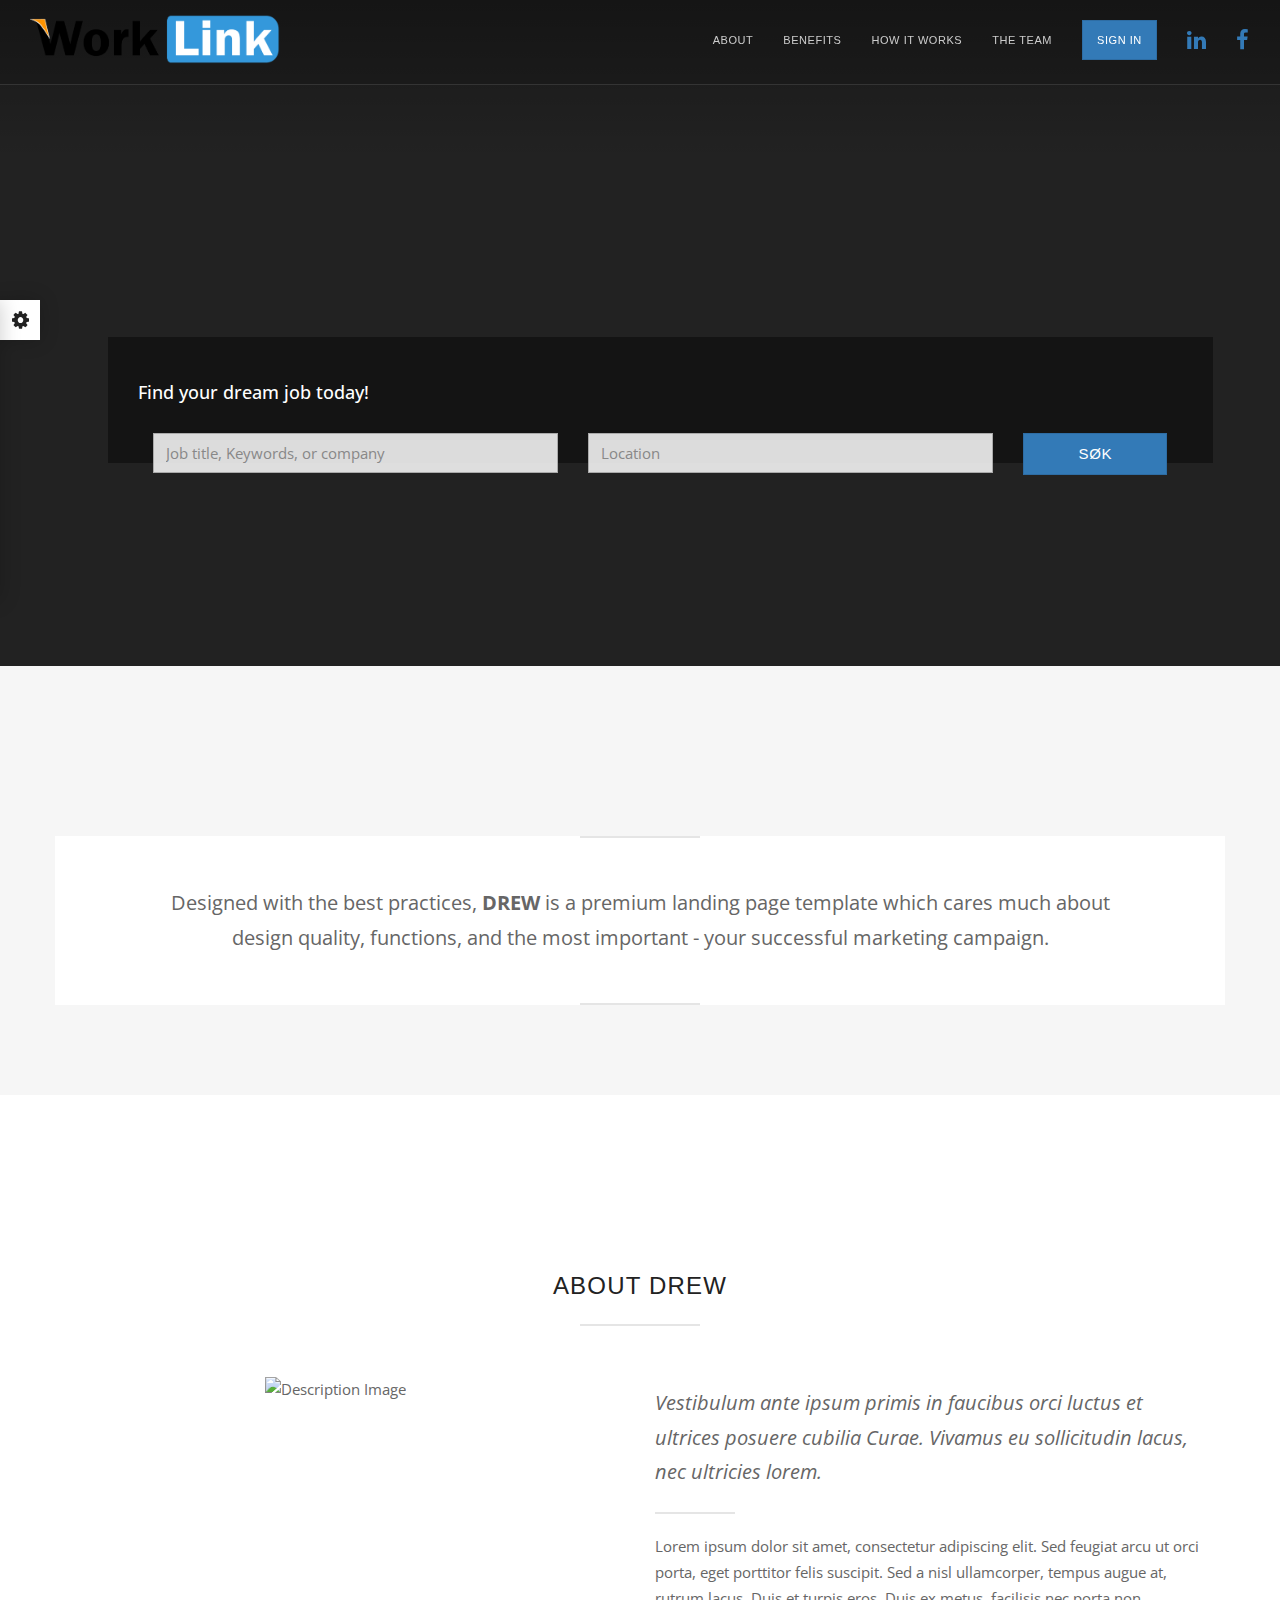
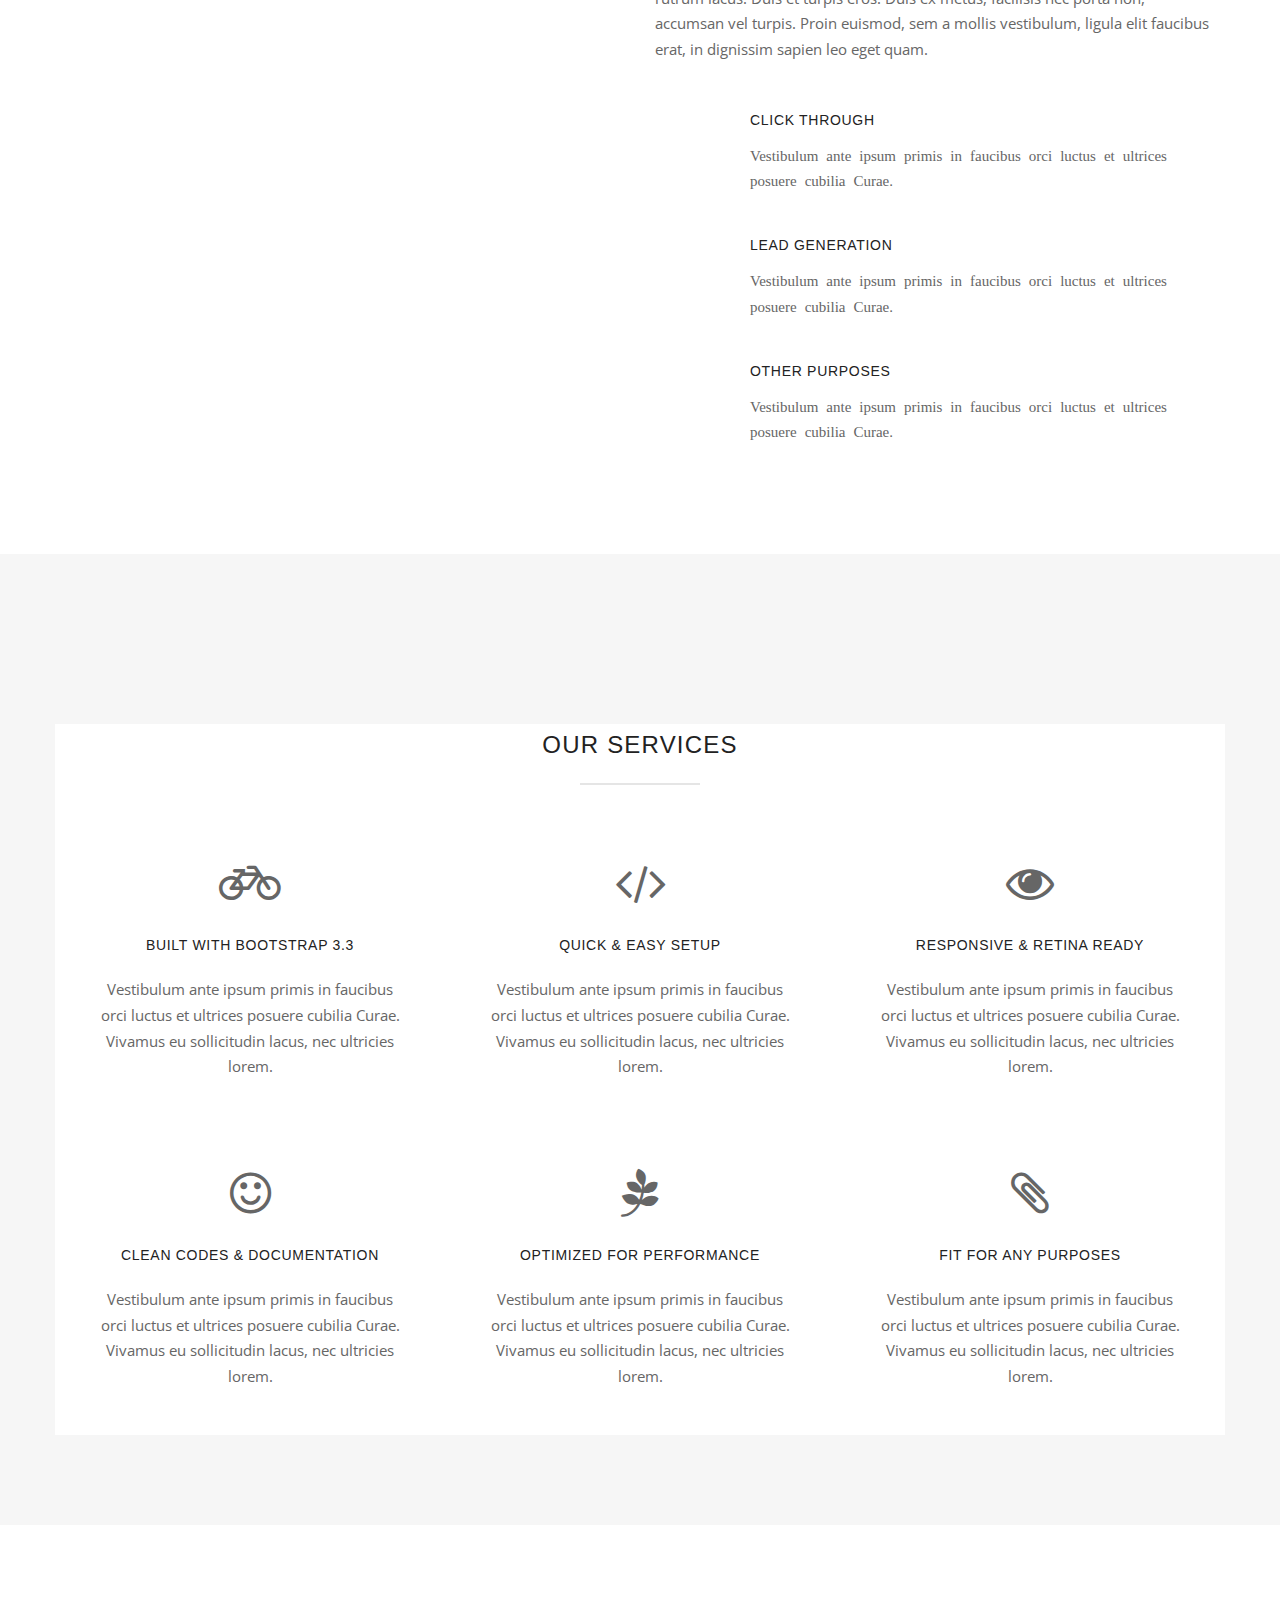
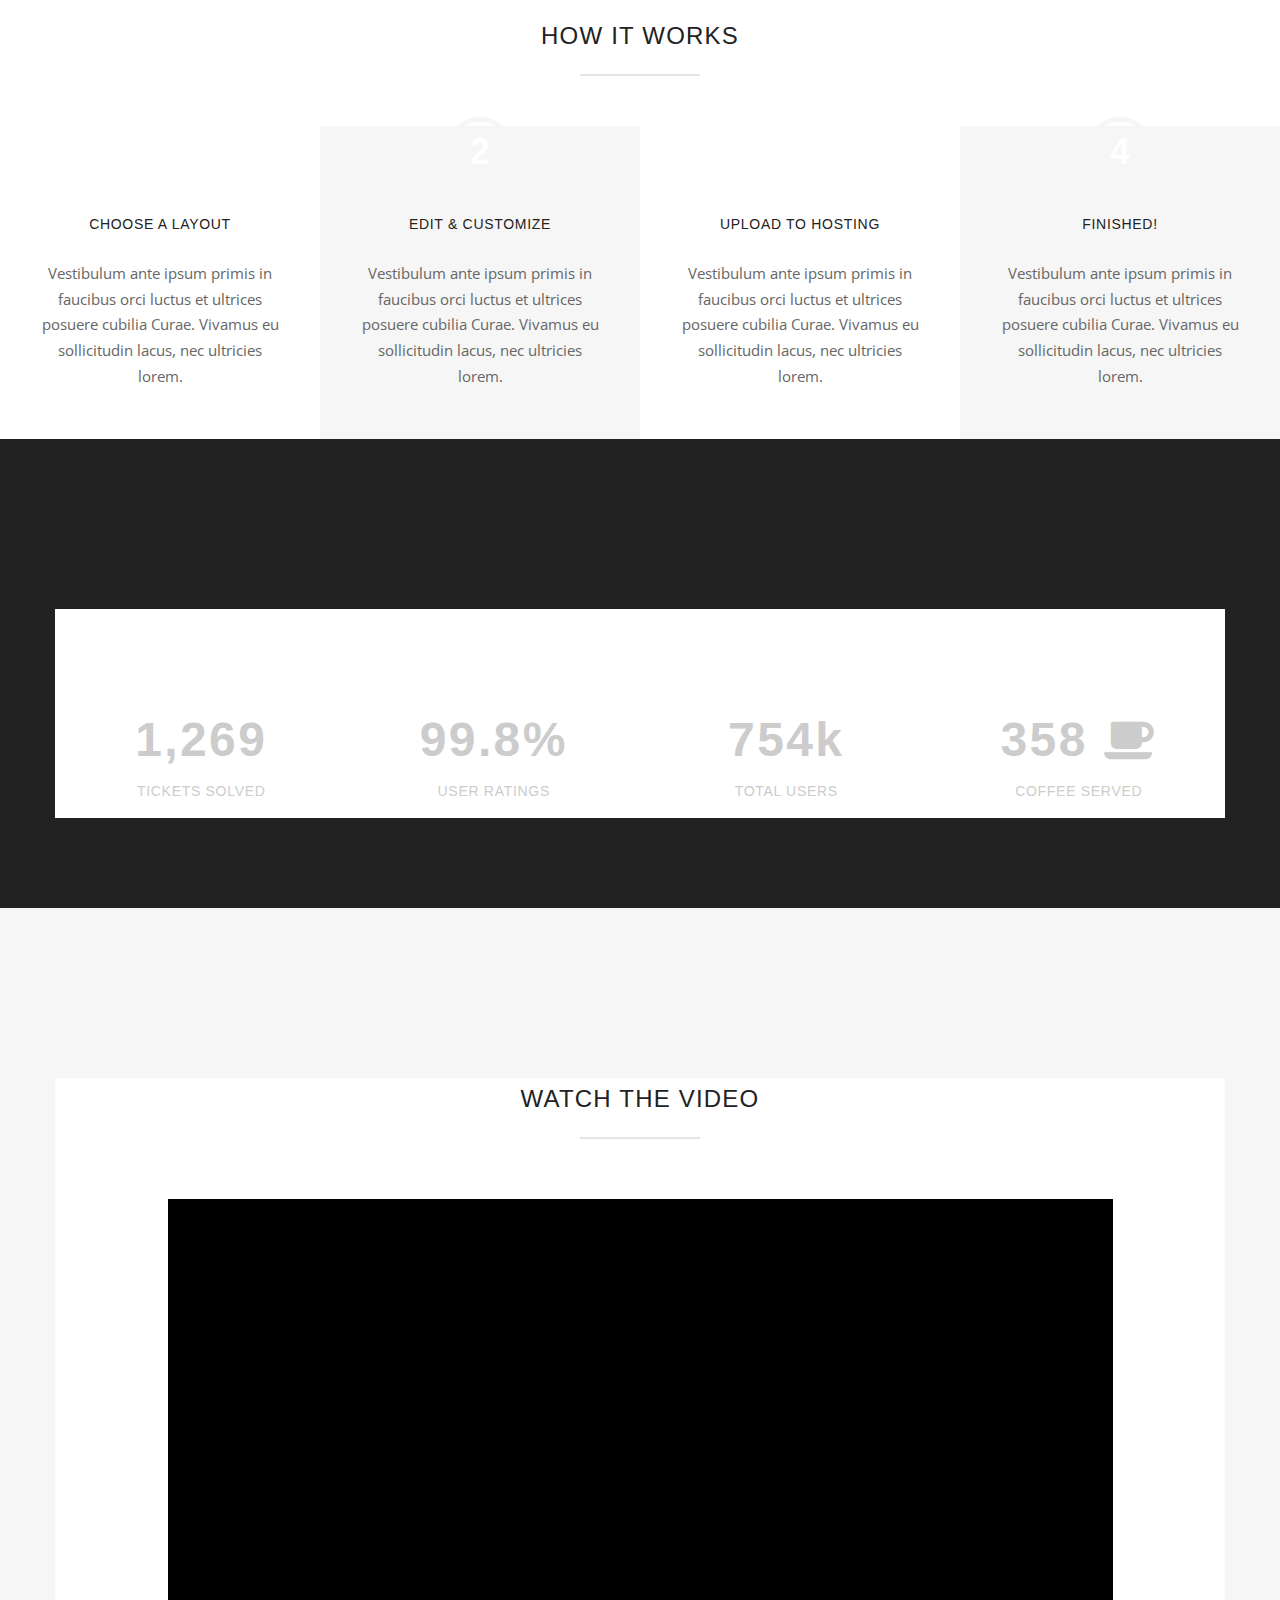
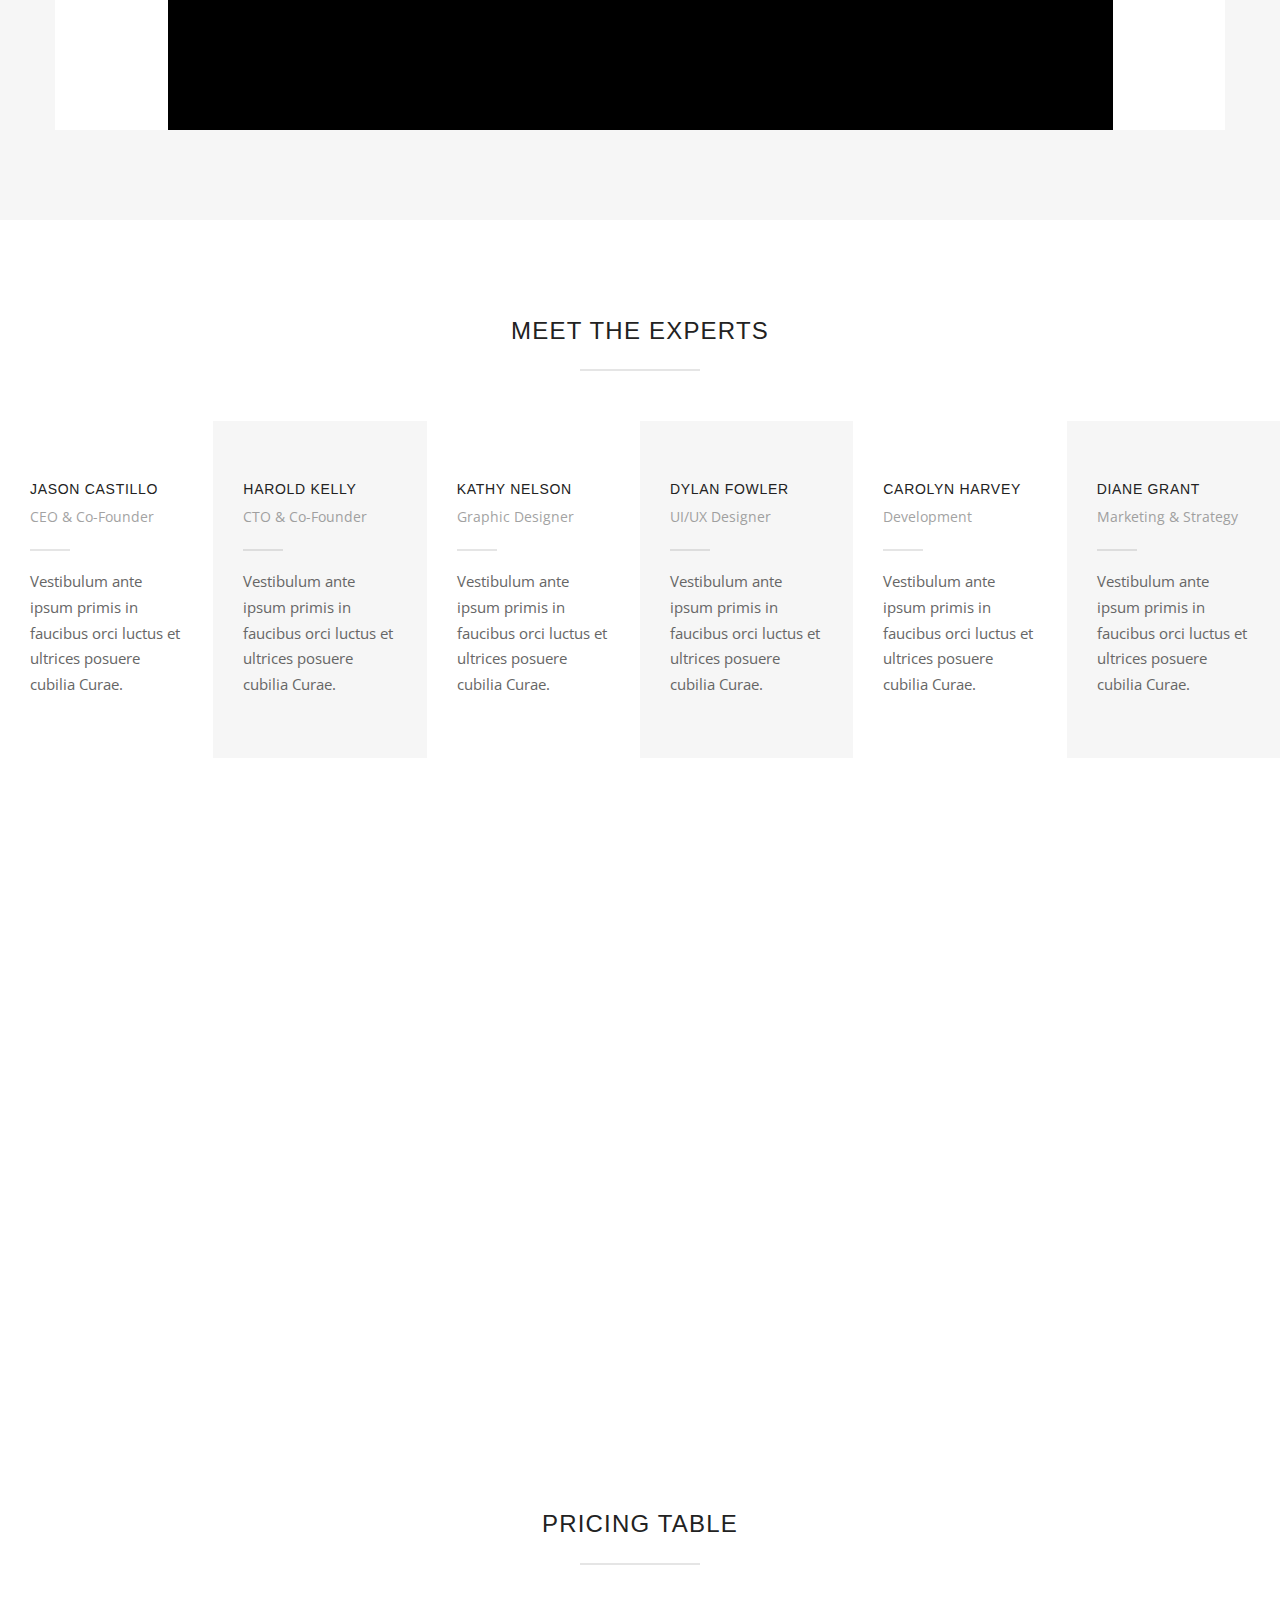
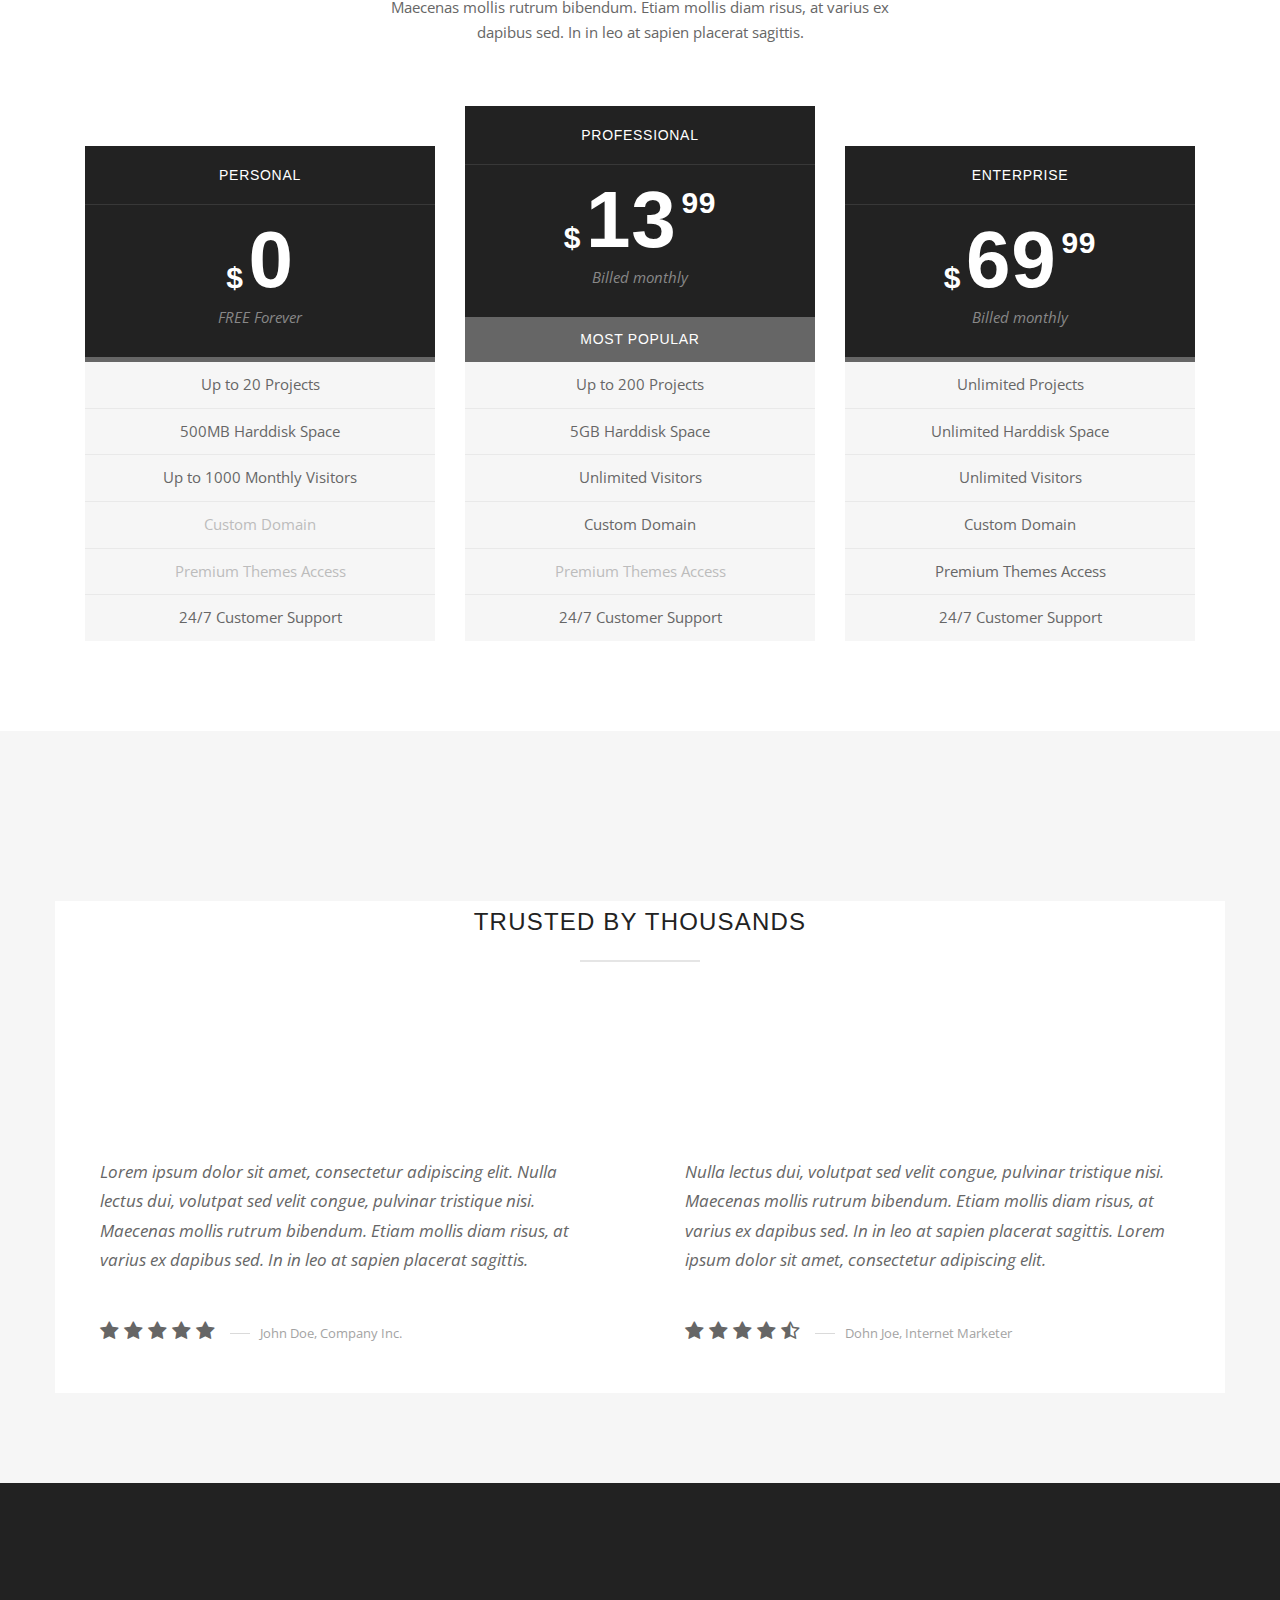
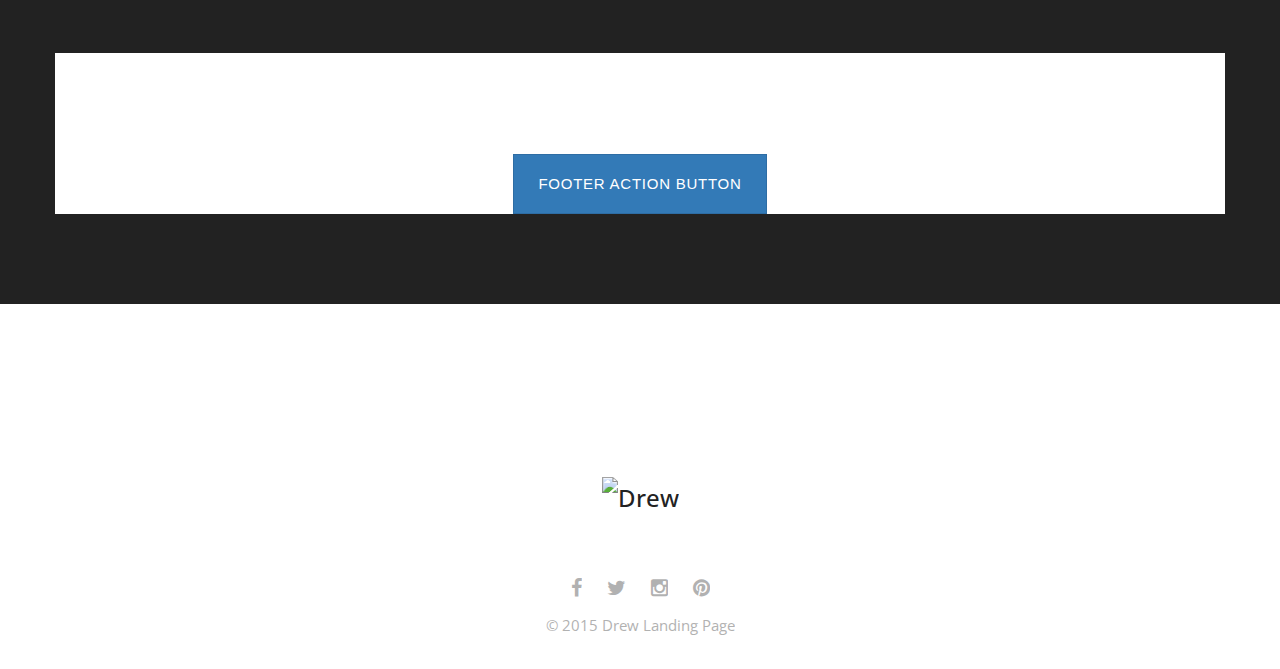
==== commit 794e0b00: "ygk" ====
--- a/src/wl-indisstyle/wl-indisstyle/Landing.html
+++ b/src/wl-indisstyle/wl-indisstyle/Landing.html
@@ -3,14 +3,15 @@
 <head>
 
 
-   
+
 
     <link href="Content/bootstrap.css" rel="stylesheet" />
     <link href="Content/font-awesome.css" rel="stylesheet" />
 
     <link href="icons/font-worklink.css" rel="stylesheet" />
     <link href="dash.css" rel="stylesheet" />
-    <link href="landing-css.css" rel="stylesheet" /><title></title>
+    <link href="landing-css.css" rel="stylesheet" />
+    <title></title>
 </head>
 <body class="enable-animations enable-preloader done-preloader" style="display: block;">
 
@@ -31,12 +32,12 @@
                         <span class="icon-bar"></span>
                         <span class="icon-bar"></span>
                     </button>
-                 
+
                     <!-- HEADER LOGO -->
                     <a class="navbar-logo navbar-brand anchor-link" href="#hero">
-                    
-
-<img src="Image/logoworkforsideindis.png" alt="" />
+
+
+                        <img src="Image/logoworkforsideindis.png" alt="" />
 
 
                     </a>
@@ -53,9 +54,9 @@
                         <li class=""><a href="#about">About</a></li>
                         <li class=""><a href="#benefits">Benefits</a></li>
                         <li class=""><a href="#how-it-works">How it Works</a></li>
-                     
+
                         <li class=""><a href="#team">The Team</a></li>
-                
+
 
                         <!-- HEADER ACTION BUTTON -->
                         <li class="header-action-button"><a href="#" class="btn btn-primary">Sign in</a></li>
@@ -90,16 +91,18 @@
 
             </div>
 
-            <div class="container">
+            <div class="container" style="
+    background-color: transparent;
+">
 
                 <div class="hero-content">
-                    <br/>
+                    <br />
 
                     <br /><br />
                     <!--<div class="hero-heading row fadeIn animated done-animation" data-animation="fadeIn">
                         <div class="col-md-10 col-md-offset-1">
 
-                            <img style="height:100px;opacity:0.8" src="Image/logoworkforsideindis.png" alt="" />      
+                            <img style="height:100px;opacity:0.8" src="Image/logoworkforsideindis.png" alt="" />
 
                             <p class="hero-tagline">A robust Landing Page Template which solves all your landing page needs</p>
 
@@ -108,59 +111,43 @@
 
                     <div class="hero-features row">
 
-                        <div class="hero-features-left col-md-7">
-
-                            <!--<p class="lead">Lorem ipsum dolor sit amet, consectetur adipiscing elit. Sed feugiat arcu ut orci porta, eget porttitor felis suscipit. Sed a nisl ullamcorper, tempus augue at, rutrum lacus.</p>
-                            <ul class="icon-list">
-                                <li>
-                                    <span class="icon-list-icon fa fa-hand-o-up bounceIn animated done-animation" data-animation="bounceIn"></span>
-                                    <h4 class="icon-list-title">Click Through</h4>
-                                    <p>Sed a nisl ullamcorper, tempus augue at, rutrum lacus. Duis et turpis eros. Duis ex metus, facilisis nec porta non, accumsan vel turpis.</p>
-                                </li>
-                                <li>
-                                    <span class="icon-list-icon fa fa-heart-o bounceIn animated done-animation" data-animation="bounceIn"></span>
-                                    <h4 class="icon-list-title">Lead Generation</h4>
-                                    <p>Sed a nisl ullamcorper, tempus augue at, rutrum lacus. Duis et turpis eros. Duis ex metus, facilisis nec porta non, accumsan vel turpis.</p>
-                                </li>
-                                <li>
-                                    <span class="icon-list-icon fa fa-lightbulb-o bounceIn animated done-animation" data-animation="bounceIn"></span>
-                                    <h4 class="icon-list-title">Other Purposes</h4>
-                                    <p>Sed a nisl ullamcorper, tempus augue at, rutrum lacus. Duis et turpis eros. Duis ex metus, facilisis nec porta non, accumsan vel turpis.</p>
-                                </li>
-                            </ul>-->
-
-                        </div>
-
-                        <div class="hero-features-right col-md-5 fadeIn animated done-animation" data-animation="fadeIn">
+
+
+                        <div class="hero-features-right col-md-12 fadeIn animated done-animation" data-animation="fadeIn">
 
                             <!-- FORM -->
                             <form action="" method="post" id="form" class="form" role="form">
 
-                                <h4 class="form-heading">Sign up today!</h4>
-
-                                <div class="form-validation alert"></div>
+                                <h4>Find your dream job today!</h4>
+
+
+
+
 
                                 <div class="form-group">
-                                    <label for="form-email">Email Address</label>
-                                    <input type="email" name="email" id="form-email" class="form-control" placeholder="Your Valid Email Address" autocomplete="off">
+                                    <div class="col-md-5">
+
+
+
+
+                                        <input type="email" name="email" id="form-email" class="form-control" placeholder="Job title, Keywords, or company" autocomplete="off">
+                                    </div>
+
+
+                                    <div class="col-md-5">
+
+                                        <input type="email" name="email" id="form-email" class="form-control" placeholder="Location" autocomplete="off">
+                                    </div>
                                 </div>
 
-                                <div class="form-group">
-                                    <label for="form-email">Confirm Email Address</label>
-                                    <input type="email" name="email" id="form-email" class="form-control" placeholder="Confirm Email Address" autocomplete="off">
-                                </div>
-
-                                <div class="form-group">
-                                    <label for="form-location">Your type of user</label>
-                                    <select name="location" id="form-location" class="form-control" placeholder="Your type of user" autocomplete="off">
-                                        <option value="Alabama">Employer</option>
-                                        <option value="Alaska">Candidate</option>
-                                     
-                                    </select>
-                                </div>
-
-                                <div class="form-group form-group-submit">
-                                    <button class="btn btn-primary btn-lg btn-block" data-loading-text="Action Button">Registrate</button>
+
+                                <div class="col-md-2">
+
+                                    <div class="form-group form-group-submit" style="
+    margin-top: 0px;
+">
+                                        <button class="btn btn-primary btn-lg btn-block" style="padding:5px;" data-loading-text="Action Button">Søk</button>
+                                    </div>
                                 </div>
                             </form>
 
@@ -820,13 +807,15 @@
     <!-- GOOGLE ANALYTICS
     ================================= -->
     <script>
-  (function(i,s,o,g,r,a,m){i['GoogleAnalyticsObject']=r;i[r]=i[r]||function(){
-  (i[r].q=i[r].q||[]).push(arguments)},i[r].l=1*new Date();a=s.createElement(o),
-  m=s.getElementsByTagName(o)[0];a.async=1;a.src=g;m.parentNode.insertBefore(a,m)
-  })(window,document,'script','//www.google-analytics.com/analytics.js','ga');
-
-  ga('create', 'UA-30698565-8', 'auto');
-  ga('send', 'pageview');
+        (function (i, s, o, g, r, a, m) {
+            i['GoogleAnalyticsObject'] = r; i[r] = i[r] || function () {
+                (i[r].q = i[r].q || []).push(arguments)
+            }, i[r].l = 1 * new Date(); a = s.createElement(o),
+            m = s.getElementsByTagName(o)[0]; a.async = 1; a.src = g; m.parentNode.insertBefore(a, m)
+        })(window, document, 'script', '//www.google-analytics.com/analytics.js', 'ga');
+
+        ga('create', 'UA-30698565-8', 'auto');
+        ga('send', 'pageview');
 
     </script>
 
--- a/src/wl-indisstyle/wl-indisstyle/dash.css
+++ b/src/wl-indisstyle/wl-indisstyle/dash.css
@@ -478,7 +478,7 @@
 body {
   font-family: 'Open Sans', Arial, Tahoma;
   font-weight: 400;
-  font-size: 1em;
+  font-size: 14px;
   color: #363636;
   background: #ededed;
 }
@@ -781,4 +781,197 @@
   line-height: 1.5em;
   color: #337ab7;
 }
+.td-bedrift {
+  padding-top: 20px !important;
+}
+.hiddenRow {
+  padding: 0 !important;
+}
+.navbar-form-custom {
+  float: left;
+  height: 50px;
+  padding: 0;
+  width: 200px;
+  display: inline-table;
+}
+.navbar-form-custom .form-control {
+  background: none repeat scroll 0 0 rgba(0, 0, 0, 0);
+  border: medium none;
+  font-size: 14px;
+  height: 60px;
+  margin: 0;
+  z-index: 2000;
+  padding-left: 25px;
+}
+.white-bg {
+  background-color: #ffffff;
+}
+.page-heading {
+  border-top: 0;
+  padding: 0px 10px 20px 10px;
+}
+.border-bottom {
+  border-bottom: 1px solid #e7eaec !important;
+}
+.breadcrumb {
+  border-radius: 4px;
+  background-color: #ffffff;
+  padding: 0;
+  margin-bottom: 0;
+}
+.title-action {
+  text-align: right;
+  padding-top: 30px;
+}
+ul.mtree.transit {
+  background: none;
+}
+.bed-img {
+  width: 200px;
+  height: 200px;
+}
+.filter {
+  margin: 0 auto;
+  z-index: 10;
+  position: absolute;
+  top: 0px;
+  width: 200px;
+  height: 200px;
+  font-size: 20px;
+  color: #fff;
+  padding-top: 60px;
+  line-height: 100px;
+  text-align: center;
+  background: rgba(0, 0, 0, 0.75);
+  opacity: 0;
+}
+.filter:hover {
+  opacity: 0.7;
+}
+.banner-underimg {
+  background-color: #2b2b2b;
+  width: 200px;
+  height: 60px;
+  padding: 7px;
+  color: #fff;
+}
+.fa-middle {
+  padding-left: 10px;
+  padding-right: 10px;
+}
+.avdeling-wrapper {
+  padding-left: 320px;
+}
+.center {
+  text-align: center;
+}
+.panel-body {
+  padding-left: 75px;
+}
+.btn-create {
+  padding: 3px 5px;
+  border: none;
+  border-radius: 0px;
+  margin-bottom: 2px;
+}
+.dots {
+  float: right;
+  position: relative;
+  top: -27px;
+  left: -40px;
+  color: #CCC;
+}
+.dots:hover {
+  display: block !important;
+}
+.xxl {
+  padding: 70px;
+  font-size: 30px;
+  padding-top: 30px;
+  padding-bottom: 30px;
+}
+ul.mtree.bubba > li {
+  border-bottom: 1px solid #B9B9B9;
+}
+a {
+  color: #363636;
+}
+.radio {
+  padding-left: 0px;
+}
+ul.mtree.bubba li.mtree-active > a {
+  background: inherit;
+  color: inherit;
+}
+.well {
+  padding: 0 !important;
+}
+.tag {
+  margin-right: 5px;
+}
+td {
+  padding: 3px;
+}
+.fa-margin {
+  margin-left: 10px;
+  margin-right: 10px;
+}
+.well {
+  border: 1px solid #9D9D9D;
+  border-radius: 0;
+}
+.fa-margin-r {
+  margin-right: 10px;
+}
+.search {
+  -webkit-appearance: none !important;
+  color: #282323;
+  outline: 0;
+  height: 30px;
+  width: 180px;
+  padding: 7px 15px;
+  font-size: 0.75em;
+  font-weight: normal;
+  vertical-align: top;
+  background-color: #A8ACB7;
+  -webkit-box-shadow: none;
+  -moz-box-shadow: none;
+  box-shadow: none;
+  -webkit-border-radius: 30px;
+  -moz-border-radius: 30px;
+  -ms-border-radius: 30px;
+  -o-border-radius: 30px;
+  border-radius: 30px;
+  border: none;
+  transition: background 0.2s linear 0s, box-shadow 0.2s linear 0s;
+  margin: 10px 0 0 0px;
+  position: relative;
+}
+::-webkit-input-placeholder {
+  color: #212121;
+}
+::-moz-placeholder {
+  /* Firefox 18- */
+  color: #212121;
+}
+::-moz-placeholder {
+  /* Firefox 19+ */
+  color: #212121;
+}
+:-ms-input-placeholder {
+  color: #212121;
+}
+.btn-search {
+  position: relative;
+  top: 10px;
+  right: 35px;
+  background: none;
+}
+.fa-search {
+  font-size: 1.063em;
+  color: #212121;
+}
+.company-info li {
+  margin-bottom: 30px;
+}
 /*# sourceMappingURL=dash.css.map */--- a/src/wl-indisstyle/wl-indisstyle/landing-css.css
+++ b/src/wl-indisstyle/wl-indisstyle/landing-css.css
@@ -927,10 +927,9 @@
 }
 /* HERO LAYOUT: FEATURES AND FORM */
 .hero-layout-features-and-form .section-background-image {
-  background-image: url('Image/manmedskikkert3.png');
+  background-image: url('Image/WorkLink_Landing1 (2).jpg');
   background-repeat: no-repeat;
   background-size: cover;
-  opacity: 0.5;
 }
 /* HERO LAYOUT: VIDEO AND FORM */
 .hero-layout-video-and-form .section-background-image {
